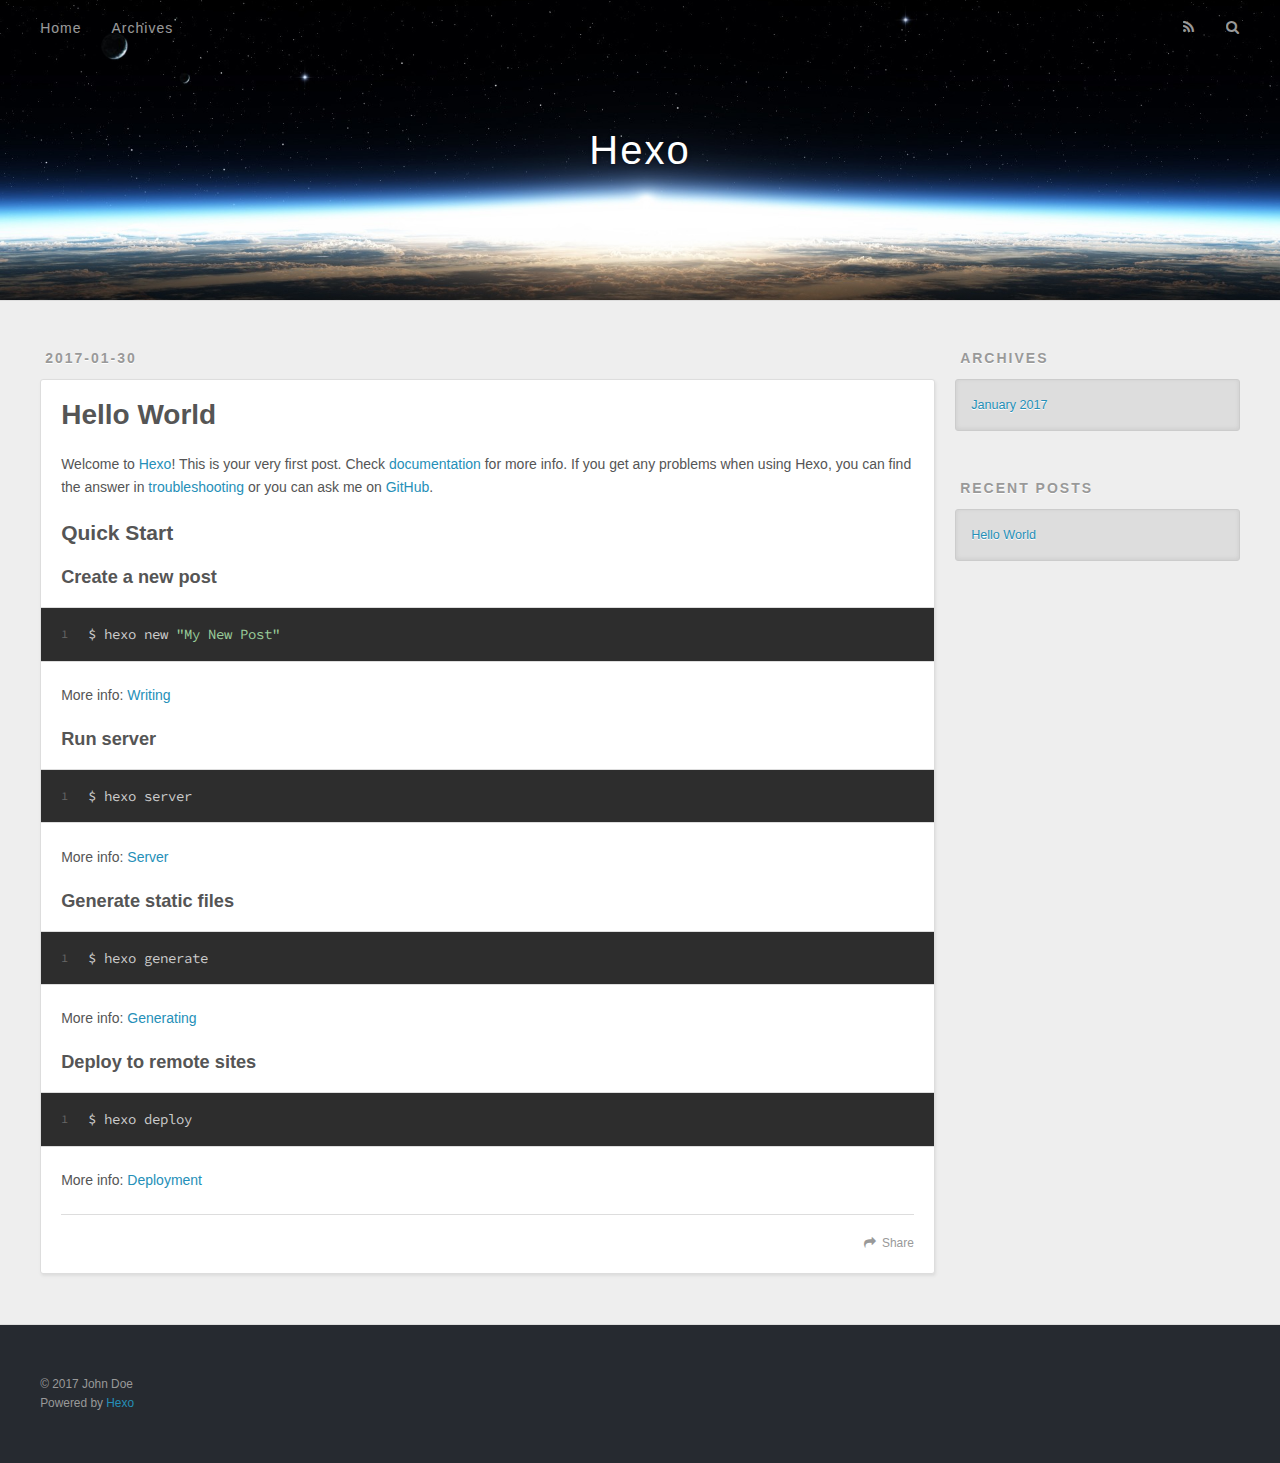
==== index.html @ 25b3b6cc "Site updated: 2017-01-31 14:54:29" ====
<!DOCTYPE html>
<html>
<head>
  <meta charset="utf-8">
  
  <title>Hexo</title>
  <meta name="viewport" content="width=device-width, initial-scale=1, maximum-scale=1">
  <meta property="og:type" content="website">
<meta property="og:title" content="Hexo">
<meta property="og:url" content="http://yoursite.com/index.html">
<meta property="og:site_name" content="Hexo">
<meta name="twitter:card" content="summary">
<meta name="twitter:title" content="Hexo">
  
    <link rel="alternate" href="/atom.xml" title="Hexo" type="application/atom+xml">
  
  
    <link rel="icon" href="/favicon.png">
  
  
    <link href="//fonts.googleapis.com/css?family=Source+Code+Pro" rel="stylesheet" type="text/css">
  
  <link rel="stylesheet" href="/css/style.css">
  

</head>

<body>
  <div id="container">
    <div id="wrap">
      <header id="header">
  <div id="banner"></div>
  <div id="header-outer" class="outer">
    <div id="header-title" class="inner">
      <h1 id="logo-wrap">
        <a href="/" id="logo">Hexo</a>
      </h1>
      
    </div>
    <div id="header-inner" class="inner">
      <nav id="main-nav">
        <a id="main-nav-toggle" class="nav-icon"></a>
        
          <a class="main-nav-link" href="/">Home</a>
        
          <a class="main-nav-link" href="/archives">Archives</a>
        
      </nav>
      <nav id="sub-nav">
        
          <a id="nav-rss-link" class="nav-icon" href="/atom.xml" title="RSS Feed"></a>
        
        <a id="nav-search-btn" class="nav-icon" title="Search"></a>
      </nav>
      <div id="search-form-wrap">
        <form action="//google.com/search" method="get" accept-charset="UTF-8" class="search-form"><input type="search" name="q" results="0" class="search-form-input" placeholder="Search"><button type="submit" class="search-form-submit">&#xF002;</button><input type="hidden" name="sitesearch" value="http://yoursite.com"></form>
      </div>
    </div>
  </div>
</header>
      <div class="outer">
        <section id="main">
  
    <article id="post-hello-world" class="article article-type-post" itemscope itemprop="blogPost">
  <div class="article-meta">
    <a href="/2017/01/30/hello-world/" class="article-date">
  <time datetime="2017-01-30T15:43:03.604Z" itemprop="datePublished">2017-01-30</time>
</a>
    
  </div>
  <div class="article-inner">
    
    
      <header class="article-header">
        
  
    <h1 itemprop="name">
      <a class="article-title" href="/2017/01/30/hello-world/">Hello World</a>
    </h1>
  

      </header>
    
    <div class="article-entry" itemprop="articleBody">
      
        <p>Welcome to <a href="https://hexo.io/" target="_blank" rel="external">Hexo</a>! This is your very first post. Check <a href="https://hexo.io/docs/" target="_blank" rel="external">documentation</a> for more info. If you get any problems when using Hexo, you can find the answer in <a href="https://hexo.io/docs/troubleshooting.html" target="_blank" rel="external">troubleshooting</a> or you can ask me on <a href="https://github.com/hexojs/hexo/issues" target="_blank" rel="external">GitHub</a>.</p>
<h2 id="Quick-Start"><a href="#Quick-Start" class="headerlink" title="Quick Start"></a>Quick Start</h2><h3 id="Create-a-new-post"><a href="#Create-a-new-post" class="headerlink" title="Create a new post"></a>Create a new post</h3><figure class="highlight bash"><table><tr><td class="gutter"><pre><div class="line">1</div></pre></td><td class="code"><pre><div class="line">$ hexo new <span class="string">"My New Post"</span></div></pre></td></tr></table></figure>
<p>More info: <a href="https://hexo.io/docs/writing.html" target="_blank" rel="external">Writing</a></p>
<h3 id="Run-server"><a href="#Run-server" class="headerlink" title="Run server"></a>Run server</h3><figure class="highlight bash"><table><tr><td class="gutter"><pre><div class="line">1</div></pre></td><td class="code"><pre><div class="line">$ hexo server</div></pre></td></tr></table></figure>
<p>More info: <a href="https://hexo.io/docs/server.html" target="_blank" rel="external">Server</a></p>
<h3 id="Generate-static-files"><a href="#Generate-static-files" class="headerlink" title="Generate static files"></a>Generate static files</h3><figure class="highlight bash"><table><tr><td class="gutter"><pre><div class="line">1</div></pre></td><td class="code"><pre><div class="line">$ hexo generate</div></pre></td></tr></table></figure>
<p>More info: <a href="https://hexo.io/docs/generating.html" target="_blank" rel="external">Generating</a></p>
<h3 id="Deploy-to-remote-sites"><a href="#Deploy-to-remote-sites" class="headerlink" title="Deploy to remote sites"></a>Deploy to remote sites</h3><figure class="highlight bash"><table><tr><td class="gutter"><pre><div class="line">1</div></pre></td><td class="code"><pre><div class="line">$ hexo deploy</div></pre></td></tr></table></figure>
<p>More info: <a href="https://hexo.io/docs/deployment.html" target="_blank" rel="external">Deployment</a></p>

      
    </div>
    <footer class="article-footer">
      <a data-url="http://yoursite.com/2017/01/30/hello-world/" data-id="ciyl65a610000ekwzeiz82fwq" class="article-share-link">Share</a>
      
      
    </footer>
  </div>
  
</article>


  

</section>
        
          <aside id="sidebar">
  
    

  
    

  
    
  
    
  <div class="widget-wrap">
    <h3 class="widget-title">Archives</h3>
    <div class="widget">
      <ul class="archive-list"><li class="archive-list-item"><a class="archive-list-link" href="/archives/2017/01/">January 2017</a></li></ul>
    </div>
  </div>


  
    
  <div class="widget-wrap">
    <h3 class="widget-title">Recent Posts</h3>
    <div class="widget">
      <ul>
        
          <li>
            <a href="/2017/01/30/hello-world/">Hello World</a>
          </li>
        
      </ul>
    </div>
  </div>

  
</aside>
        
      </div>
      <footer id="footer">
  
  <div class="outer">
    <div id="footer-info" class="inner">
      &copy; 2017 John Doe<br>
      Powered by <a href="http://hexo.io/" target="_blank">Hexo</a>
    </div>
  </div>
</footer>
    </div>
    <nav id="mobile-nav">
  
    <a href="/" class="mobile-nav-link">Home</a>
  
    <a href="/archives" class="mobile-nav-link">Archives</a>
  
</nav>
    

<script src="//ajax.googleapis.com/ajax/libs/jquery/2.0.3/jquery.min.js"></script>


  <link rel="stylesheet" href="/fancybox/jquery.fancybox.css">
  <script src="/fancybox/jquery.fancybox.pack.js"></script>


<script src="/js/script.js"></script>

  </div>
</body>
</html>
---- css/style.css ----
body {
  width: 100%;
}
body:before,
body:after {
  content: "";
  display: table;
}
body:after {
  clear: both;
}
html,
body,
div,
span,
applet,
object,
iframe,
h1,
h2,
h3,
h4,
h5,
h6,
p,
blockquote,
pre,
a,
abbr,
acronym,
address,
big,
cite,
code,
del,
dfn,
em,
img,
ins,
kbd,
q,
s,
samp,
small,
strike,
strong,
sub,
sup,
tt,
var,
dl,
dt,
dd,
ol,
ul,
li,
fieldset,
form,
label,
legend,
table,
caption,
tbody,
tfoot,
thead,
tr,
th,
td {
  margin: 0;
  padding: 0;
  border: 0;
  outline: 0;
  font-weight: inherit;
  font-style: inherit;
  font-family: inherit;
  font-size: 100%;
  vertical-align: baseline;
}
body {
  line-height: 1;
  color: #000;
  background: #fff;
}
ol,
ul {
  list-style: none;
}
table {
  border-collapse: separate;
  border-spacing: 0;
  vertical-align: middle;
}
caption,
th,
td {
  text-align: left;
  font-weight: normal;
  vertical-align: middle;
}
a img {
  border: none;
}
input,
button {
  margin: 0;
  padding: 0;
}
input::-moz-focus-inner,
button::-moz-focus-inner {
  border: 0;
  padding: 0;
}
@font-face {
  font-family: FontAwesome;
  font-style: normal;
  font-weight: normal;
  src: url("fonts/fontawesome-webfont.eot?v=#4.0.3");
  src: url("fonts/fontawesome-webfont.eot?#iefix&v=#4.0.3") format("embedded-opentype"), url("fonts/fontawesome-webfont.woff?v=#4.0.3") format("woff"), url("fonts/fontawesome-webfont.ttf?v=#4.0.3") format("truetype"), url("fonts/fontawesome-webfont.svg#fontawesomeregular?v=#4.0.3") format("svg");
}
html,
body,
#container {
  height: 100%;
}
body {
  background: #eee;
  font: 14px "Helvetica Neue", Helvetica, Arial, sans-serif;
  -webkit-text-size-adjust: 100%;
}
.outer {
  max-width: 1220px;
  margin: 0 auto;
  padding: 0 20px;
}
.outer:before,
.outer:after {
  content: "";
  display: table;
}
.outer:after {
  clear: both;
}
.inner {
  display: inline;
  float: left;
  width: 98.33333333333333%;
  margin: 0 0.833333333333333%;
}
.left,
.alignleft {
  float: left;
}
.right,
.alignright {
  float: right;
}
.clear {
  clear: both;
}
#container {
  position: relative;
}
.mobile-nav-on {
  overflow: hidden;
}
#wrap {
  height: 100%;
  width: 100%;
  position: absolute;
  top: 0;
  left: 0;
  -webkit-transition: 0.2s ease-out;
  -moz-transition: 0.2s ease-out;
  -ms-transition: 0.2s ease-out;
  transition: 0.2s ease-out;
  z-index: 1;
  background: #eee;
}
.mobile-nav-on #wrap {
  left: 280px;
}
@media screen and (min-width: 768px) {
  #main {
    display: inline;
    float: left;
    width: 73.33333333333333%;
    margin: 0 0.833333333333333%;
  }
}
.article-date,
.article-category-link,
.archive-year,
.widget-title {
  text-decoration: none;
  text-transform: uppercase;
  letter-spacing: 2px;
  color: #999;
  margin-bottom: 1em;
  margin-left: 5px;
  line-height: 1em;
  text-shadow: 0 1px #fff;
  font-weight: bold;
}
.article-inner,
.archive-article-inner {
  background: #fff;
  -webkit-box-shadow: 1px 2px 3px #ddd;
  box-shadow: 1px 2px 3px #ddd;
  border: 1px solid #ddd;
  border-radius: 3px;
}
.article-entry h1,
.widget h1 {
  font-size: 2em;
}
.article-entry h2,
.widget h2 {
  font-size: 1.5em;
}
.article-entry h3,
.widget h3 {
  font-size: 1.3em;
}
.article-entry h4,
.widget h4 {
  font-size: 1.2em;
}
.article-entry h5,
.widget h5 {
  font-size: 1em;
}
.article-entry h6,
.widget h6 {
  font-size: 1em;
  color: #999;
}
.article-entry hr,
.widget hr {
  border: 1px dashed #ddd;
}
.article-entry strong,
.widget strong {
  font-weight: bold;
}
.article-entry em,
.widget em,
.article-entry cite,
.widget cite {
  font-style: italic;
}
.article-entry sup,
.widget sup,
.article-entry sub,
.widget sub {
  font-size: 0.75em;
  line-height: 0;
  position: relative;
  vertical-align: baseline;
}
.article-entry sup,
.widget sup {
  top: -0.5em;
}
.article-entry sub,
.widget sub {
  bottom: -0.2em;
}
.article-entry small,
.widget small {
  font-size: 0.85em;
}
.article-entry acronym,
.widget acronym,
.article-entry abbr,
.widget abbr {
  border-bottom: 1px dotted;
}
.article-entry ul,
.widget ul,
.article-entry ol,
.widget ol,
.article-entry dl,
.widget dl {
  margin: 0 20px;
  line-height: 1.6em;
}
.article-entry ul ul,
.widget ul ul,
.article-entry ol ul,
.widget ol ul,
.article-entry ul ol,
.widget ul ol,
.article-entry ol ol,
.widget ol ol {
  margin-top: 0;
  margin-bottom: 0;
}
.article-entry ul,
.widget ul {
  list-style: disc;
}
.article-entry ol,
.widget ol {
  list-style: decimal;
}
.article-entry dt,
.widget dt {
  font-weight: bold;
}
#header {
  height: 300px;
  position: relative;
  border-bottom: 1px solid #ddd;
}
#header:before,
#header:after {
  content: "";
  position: absolute;
  left: 0;
  right: 0;
  height: 40px;
}
#header:before {
  top: 0;
  background: -webkit-linear-gradient(rgba(0,0,0,0.2), transparent);
  background: -moz-linear-gradient(rgba(0,0,0,0.2), transparent);
  background: -ms-linear-gradient(rgba(0,0,0,0.2), transparent);
  background: linear-gradient(rgba(0,0,0,0.2), transparent);
}
#header:after {
  bottom: 0;
  background: -webkit-linear-gradient(transparent, rgba(0,0,0,0.2));
  background: -moz-linear-gradient(transparent, rgba(0,0,0,0.2));
  background: -ms-linear-gradient(transparent, rgba(0,0,0,0.2));
  background: linear-gradient(transparent, rgba(0,0,0,0.2));
}
#header-outer {
  height: 100%;
  position: relative;
}
#header-inner {
  position: relative;
  overflow: hidden;
}
#banner {
  position: absolute;
  top: 0;
  left: 0;
  width: 100%;
  height: 100%;
  background: url("images/banner.jpg") center #000;
  -webkit-background-size: cover;
  -moz-background-size: cover;
  background-size: cover;
  z-index: -1;
}
#header-title {
  text-align: center;
  height: 40px;
  position: absolute;
  top: 50%;
  left: 0;
  margin-top: -20px;
}
#logo,
#subtitle {
  text-decoration: none;
  color: #fff;
  font-weight: 300;
  text-shadow: 0 1px 4px rgba(0,0,0,0.3);
}
#logo {
  font-size: 40px;
  line-height: 40px;
  letter-spacing: 2px;
}
#subtitle {
  font-size: 16px;
  line-height: 16px;
  letter-spacing: 1px;
}
#subtitle-wrap {
  margin-top: 16px;
}
#main-nav {
  float: left;
  margin-left: -15px;
}
.nav-icon,
.main-nav-link {
  float: left;
  color: #fff;
  opacity: 0.6;
  text-decoration: none;
  text-shadow: 0 1px rgba(0,0,0,0.2);
  -webkit-transition: opacity 0.2s;
  -moz-transition: opacity 0.2s;
  -ms-transition: opacity 0.2s;
  transition: opacity 0.2s;
  display: block;
  padding: 20px 15px;
}
.nav-icon:hover,
.main-nav-link:hover {
  opacity: 1;
}
.nav-icon {
  font-family: FontAwesome;
  text-align: center;
  font-size: 14px;
  width: 14px;
  height: 14px;
  padding: 20px 15px;
  position: relative;
  cursor: pointer;
}
.main-nav-link {
  font-weight: 300;
  letter-spacing: 1px;
}
@media screen and (max-width: 479px) {
  .main-nav-link {
    display: none;
  }
}
#main-nav-toggle {
  display: none;
}
#main-nav-toggle:before {
  content: "\f0c9";
}
@media screen and (max-width: 479px) {
  #main-nav-toggle {
    display: block;
  }
}
#sub-nav {
  float: right;
  margin-right: -15px;
}
#nav-rss-link:before {
  content: "\f09e";
}
#nav-search-btn:before {
  content: "\f002";
}
#search-form-wrap {
  position: absolute;
  top: 15px;
  width: 150px;
  height: 30px;
  right: -150px;
  opacity: 0;
  -webkit-transition: 0.2s ease-out;
  -moz-transition: 0.2s ease-out;
  -ms-transition: 0.2s ease-out;
  transition: 0.2s ease-out;
}
#search-form-wrap.on {
  opacity: 1;
  right: 0;
}
@media screen and (max-width: 479px) {
  #search-form-wrap {
    width: 100%;
    right: -100%;
  }
}
.search-form {
  position: absolute;
  top: 0;
  left: 0;
  right: 0;
  background: #fff;
  padding: 5px 15px;
  border-radius: 15px;
  -webkit-box-shadow: 0 0 10px rgba(0,0,0,0.3);
  box-shadow: 0 0 10px rgba(0,0,0,0.3);
}
.search-form-input {
  border: none;
  background: none;
  color: #555;
  width: 100%;
  font: 13px "Helvetica Neue", Helvetica, Arial, sans-serif;
  outline: none;
}
.search-form-input::-webkit-search-results-decoration,
.search-form-input::-webkit-search-cancel-button {
  -webkit-appearance: none;
}
.search-form-submit {
  position: absolute;
  top: 50%;
  right: 10px;
  margin-top: -7px;
  font: 13px FontAwesome;
  border: none;
  background: none;
  color: #bbb;
  cursor: pointer;
}
.search-form-submit:hover,
.search-form-submit:focus {
  color: #777;
}
.article {
  margin: 50px 0;
}
.article-inner {
  overflow: hidden;
}
.article-meta:before,
.article-meta:after {
  content: "";
  display: table;
}
.article-meta:after {
  clear: both;
}
.article-date {
  float: left;
}
.article-category {
  float: left;
  line-height: 1em;
  color: #ccc;
  text-shadow: 0 1px #fff;
  margin-left: 8px;
}
.article-category:before {
  content: "\2022";
}
.article-category-link {
  margin: 0 12px 1em;
}
.article-header {
  padding: 20px 20px 0;
}
.article-title {
  text-decoration: none;
  font-size: 2em;
  font-weight: bold;
  color: #555;
  line-height: 1.1em;
  -webkit-transition: color 0.2s;
  -moz-transition: color 0.2s;
  -ms-transition: color 0.2s;
  transition: color 0.2s;
}
a.article-title:hover {
  color: #258fb8;
}
.article-entry {
  color: #555;
  padding: 0 20px;
}
.article-entry:before,
.article-entry:after {
  content: "";
  display: table;
}
.article-entry:after {
  clear: both;
}
.article-entry p,
.article-entry table {
  line-height: 1.6em;
  margin: 1.6em 0;
}
.article-entry h1,
.article-entry h2,
.article-entry h3,
.article-entry h4,
.article-entry h5,
.article-entry h6 {
  font-weight: bold;
}
.article-entry h1,
.article-entry h2,
.article-entry h3,
.article-entry h4,
.article-entry h5,
.article-entry h6 {
  line-height: 1.1em;
  margin: 1.1em 0;
}
.article-entry a {
  color: #258fb8;
  text-decoration: none;
}
.article-entry a:hover {
  text-decoration: underline;
}
.article-entry ul,
.article-entry ol,
.article-entry dl {
  margin-top: 1.6em;
  margin-bottom: 1.6em;
}
.article-entry img,
.article-entry video {
  max-width: 100%;
  height: auto;
  display: block;
  margin: auto;
}
.article-entry iframe {
  border: none;
}
.article-entry table {
  width: 100%;
  border-collapse: collapse;
  border-spacing: 0;
}
.article-entry th {
  font-weight: bold;
  border-bottom: 3px solid #ddd;
  padding-bottom: 0.5em;
}
.article-entry td {
  border-bottom: 1px solid #ddd;
  padding: 10px 0;
}
.article-entry blockquote {
  font-family: Georgia, "Times New Roman", serif;
  font-size: 1.4em;
  margin: 1.6em 20px;
  text-align: center;
}
.article-entry blockquote footer {
  font-size: 14px;
  margin: 1.6em 0;
  font-family: "Helvetica Neue", Helvetica, Arial, sans-serif;
}
.article-entry blockquote footer cite:before {
  content: "—";
  padding: 0 0.5em;
}
.article-entry .pullquote {
  text-align: left;
  width: 45%;
  margin: 0;
}
.article-entry .pullquote.left {
  margin-left: 0.5em;
  margin-right: 1em;
}
.article-entry .pullquote.right {
  margin-right: 0.5em;
  margin-left: 1em;
}
.article-entry .caption {
  color: #999;
  display: block;
  font-size: 0.9em;
  margin-top: 0.5em;
  position: relative;
  text-align: center;
}
.article-entry .video-container {
  position: relative;
  padding-top: 56.25%;
  height: 0;
  overflow: hidden;
}
.article-entry .video-container iframe,
.article-entry .video-container object,
.article-entry .video-container embed {
  position: absolute;
  top: 0;
  left: 0;
  width: 100%;
  height: 100%;
  margin-top: 0;
}
.article-more-link a {
  display: inline-block;
  line-height: 1em;
  padding: 6px 15px;
  border-radius: 15px;
  background: #eee;
  color: #999;
  text-shadow: 0 1px #fff;
  text-decoration: none;
}
.article-more-link a:hover {
  background: #258fb8;
  color: #fff;
  text-decoration: none;
  text-shadow: 0 1px #1e7293;
}
.article-footer {
  font-size: 0.85em;
  line-height: 1.6em;
  border-top: 1px solid #ddd;
  padding-top: 1.6em;
  margin: 0 20px 20px;
}
.article-footer:before,
.article-footer:after {
  content: "";
  display: table;
}
.article-footer:after {
  clear: both;
}
.article-footer a {
  color: #999;
  text-decoration: none;
}
.article-footer a:hover {
  color: #555;
}
.article-tag-list-item {
  float: left;
  margin-right: 10px;
}
.article-tag-list-link:before {
  content: "#";
}
.article-comment-link {
  float: right;
}
.article-comment-link:before {
  content: "\f075";
  font-family: FontAwesome;
  padding-right: 8px;
}
.article-share-link {
  cursor: pointer;
  float: right;
  margin-left: 20px;
}
.article-share-link:before {
  content: "\f064";
  font-family: FontAwesome;
  padding-right: 6px;
}
#article-nav {
  position: relative;
}
#article-nav:before,
#article-nav:after {
  content: "";
  display: table;
}
#article-nav:after {
  clear: both;
}
@media screen and (min-width: 768px) {
  #article-nav {
    margin: 50px 0;
  }
  #article-nav:before {
    width: 8px;
    height: 8px;
    position: absolute;
    top: 50%;
    left: 50%;
    margin-top: -4px;
    margin-left: -4px;
    content: "";
    border-radius: 50%;
    background: #ddd;
    -webkit-box-shadow: 0 1px 2px #fff;
    box-shadow: 0 1px 2px #fff;
  }
}
.article-nav-link-wrap {
  text-decoration: none;
  text-shadow: 0 1px #fff;
  color: #999;
  -webkit-box-sizing: border-box;
  -moz-box-sizing: border-box;
  box-sizing: border-box;
  margin-top: 50px;
  text-align: center;
  display: block;
}
.article-nav-link-wrap:hover {
  color: #555;
}
@media screen and (min-width: 768px) {
  .article-nav-link-wrap {
    width: 50%;
    margin-top: 0;
  }
}
@media screen and (min-width: 768px) {
  #article-nav-newer {
    float: left;
    text-align: right;
    padding-right: 20px;
  }
}
@media screen and (min-width: 768px) {
  #article-nav-older {
    float: right;
    text-align: left;
    padding-left: 20px;
  }
}
.article-nav-caption {
  text-transform: uppercase;
  letter-spacing: 2px;
  color: #ddd;
  line-height: 1em;
  font-weight: bold;
}
#article-nav-newer .article-nav-caption {
  margin-right: -2px;
}
.article-nav-title {
  font-size: 0.85em;
  line-height: 1.6em;
  margin-top: 0.5em;
}
.article-share-box {
  position: absolute;
  display: none;
  background: #fff;
  -webkit-box-shadow: 1px 2px 10px rgba(0,0,0,0.2);
  box-shadow: 1px 2px 10px rgba(0,0,0,0.2);
  border-radius: 3px;
  margin-left: -145px;
  overflow: hidden;
  z-index: 1;
}
.article-share-box.on {
  display: block;
}
.article-share-input {
  width: 100%;
  background: none;
  -webkit-box-sizing: border-box;
  -moz-box-sizing: border-box;
  box-sizing: border-box;
  font: 14px "Helvetica Neue", Helvetica, Arial, sans-serif;
  padding: 0 15px;
  color: #555;
  outline: none;
  border: 1px solid #ddd;
  border-radius: 3px 3px 0 0;
  height: 36px;
  line-height: 36px;
}
.article-share-links {
  background: #eee;
}
.article-share-links:before,
.article-share-links:after {
  content: "";
  display: table;
}
.article-share-links:after {
  clear: both;
}
.article-share-twitter,
.article-share-facebook,
.article-share-pinterest,
.article-share-google {
  width: 50px;
  height: 36px;
  display: block;
  float: left;
  position: relative;
  color: #999;
  text-shadow: 0 1px #fff;
}
.article-share-twitter:before,
.article-share-facebook:before,
.article-share-pinterest:before,
.article-share-google:before {
  font-size: 20px;
  font-family: FontAwesome;
  width: 20px;
  height: 20px;
  position: absolute;
  top: 50%;
  left: 50%;
  margin-top: -10px;
  margin-left: -10px;
  text-align: center;
}
.article-share-twitter:hover,
.article-share-facebook:hover,
.article-share-pinterest:hover,
.article-share-google:hover {
  color: #fff;
}
.article-share-twitter:before {
  content: "\f099";
}
.article-share-twitter:hover {
  background: #00aced;
  text-shadow: 0 1px #008abe;
}
.article-share-facebook:before {
  content: "\f09a";
}
.article-share-facebook:hover {
  background: #3b5998;
  text-shadow: 0 1px #2f477a;
}
.article-share-pinterest:before {
  content: "\f0d2";
}
.article-share-pinterest:hover {
  background: #cb2027;
  text-shadow: 0 1px #a21a1f;
}
.article-share-google:before {
  content: "\f0d5";
}
.article-share-google:hover {
  background: #dd4b39;
  text-shadow: 0 1px #be3221;
}
.article-gallery {
  background: #000;
  position: relative;
}
.article-gallery-photos {
  position: relative;
  overflow: hidden;
}
.article-gallery-img {
  display: none;
  max-width: 100%;
}
.article-gallery-img:first-child {
  display: block;
}
.article-gallery-img.loaded {
  position: absolute;
  display: block;
}
.article-gallery-img img {
  display: block;
  max-width: 100%;
  margin: 0 auto;
}
#comments {
  background: #fff;
  -webkit-box-shadow: 1px 2px 3px #ddd;
  box-shadow: 1px 2px 3px #ddd;
  padding: 20px;
  border: 1px solid #ddd;
  border-radius: 3px;
  margin: 50px 0;
}
#comments a {
  color: #258fb8;
}
.archives-wrap {
  margin: 50px 0;
}
.archives:before,
.archives:after {
  content: "";
  display: table;
}
.archives:after {
  clear: both;
}
.archive-year-wrap {
  margin-bottom: 1em;
}
.archives {
  -webkit-column-gap: 10px;
  -moz-column-gap: 10px;
  column-gap: 10px;
}
@media screen and (min-width: 480px) and (max-width: 767px) {
  .archives {
    -webkit-column-count: 2;
    -moz-column-count: 2;
    column-count: 2;
  }
}
@media screen and (min-width: 768px) {
  .archives {
    -webkit-column-count: 3;
    -moz-column-count: 3;
    column-count: 3;
  }
}
.archive-article {
  -webkit-column-break-inside: avoid;
  page-break-inside: avoid;
  overflow: hidden;
  break-inside: avoid-column;
}
.archive-article-inner {
  padding: 10px;
  margin-bottom: 15px;
}
.archive-article-title {
  text-decoration: none;
  font-weight: bold;
  color: #555;
  -webkit-transition: color 0.2s;
  -moz-transition: color 0.2s;
  -ms-transition: color 0.2s;
  transition: color 0.2s;
  line-height: 1.6em;
}
.archive-article-title:hover {
  color: #258fb8;
}
.archive-article-footer {
  margin-top: 1em;
}
.archive-article-date {
  color: #999;
  text-decoration: none;
  font-size: 0.85em;
  line-height: 1em;
  margin-bottom: 0.5em;
  display: block;
}
#page-nav {
  margin: 50px auto;
  background: #fff;
  -webkit-box-shadow: 1px 2px 3px #ddd;
  box-shadow: 1px 2px 3px #ddd;
  border: 1px solid #ddd;
  border-radius: 3px;
  text-align: center;
  color: #999;
  overflow: hidden;
}
#page-nav:before,
#page-nav:after {
  content: "";
  display: table;
}
#page-nav:after {
  clear: both;
}
#page-nav a,
#page-nav span {
  padding: 10px 20px;
  line-height: 1;
  height: 2ex;
}
#page-nav a {
  color: #999;
  text-decoration: none;
}
#page-nav a:hover {
  background: #999;
  color: #fff;
}
#page-nav .prev {
  float: left;
}
#page-nav .next {
  float: right;
}
#page-nav .page-number {
  display: inline-block;
}
@media screen and (max-width: 479px) {
  #page-nav .page-number {
    display: none;
  }
}
#page-nav .current {
  color: #555;
  font-weight: bold;
}
#page-nav .space {
  color: #ddd;
}
#footer {
  background: #262a30;
  padding: 50px 0;
  border-top: 1px solid #ddd;
  color: #999;
}
#footer a {
  color: #258fb8;
  text-decoration: none;
}
#footer a:hover {
  text-decoration: underline;
}
#footer-info {
  line-height: 1.6em;
  font-size: 0.85em;
}
.article-entry pre,
.article-entry .highlight {
  background: #2d2d2d;
  margin: 0 -20px;
  padding: 15px 20px;
  border-style: solid;
  border-color: #ddd;
  border-width: 1px 0;
  overflow: auto;
  color: #ccc;
  line-height: 22.400000000000002px;
}
.article-entry .highlight .gutter pre,
.article-entry .gist .gist-file .gist-data .line-numbers {
  color: #666;
  font-size: 0.85em;
}
.article-entry pre,
.article-entry code {
  font-family: "Source Code Pro", Consolas, Monaco, Menlo, Consolas, monospace;
}
.article-entry code {
  background: #eee;
  text-shadow: 0 1px #fff;
  padding: 0 0.3em;
}
.article-entry pre code {
  background: none;
  text-shadow: none;
  padding: 0;
}
.article-entry .highlight pre {
  border: none;
  margin: 0;
  padding: 0;
}
.article-entry .highlight table {
  margin: 0;
  width: auto;
}
.article-entry .highlight td {
  border: none;
  padding: 0;
}
.article-entry .highlight figcaption {
  font-size: 0.85em;
  color: #999;
  line-height: 1em;
  margin-bottom: 1em;
}
.article-entry .highlight figcaption:before,
.article-entry .highlight figcaption:after {
  content: "";
  display: table;
}
.article-entry .highlight figcaption:after {
  clear: both;
}
.article-entry .highlight figcaption a {
  float: right;
}
.article-entry .highlight .gutter pre {
  text-align: right;
  padding-right: 20px;
}
.article-entry .highlight .line {
  height: 22.400000000000002px;
}
.article-entry .highlight .line.marked {
  background: #515151;
}
.article-entry .gist {
  margin: 0 -20px;
  border-style: solid;
  border-color: #ddd;
  border-width: 1px 0;
  background: #2d2d2d;
  padding: 15px 20px 15px 0;
}
.article-entry .gist .gist-file {
  border: none;
  font-family: "Source Code Pro", Consolas, Monaco, Menlo, Consolas, monospace;
  margin: 0;
}
.article-entry .gist .gist-file .gist-data {
  background: none;
  border: none;
}
.article-entry .gist .gist-file .gist-data .line-numbers {
  background: none;
  border: none;
  padding: 0 20px 0 0;
}
.article-entry .gist .gist-file .gist-data .line-data {
  padding: 0 !important;
}
.article-entry .gist .gist-file .highlight {
  margin: 0;
  padding: 0;
  border: none;
}
.article-entry .gist .gist-file .gist-meta {
  background: #2d2d2d;
  color: #999;
  font: 0.85em "Helvetica Neue", Helvetica, Arial, sans-serif;
  text-shadow: 0 0;
  padding: 0;
  margin-top: 1em;
  margin-left: 20px;
}
.article-entry .gist .gist-file .gist-meta a {
  color: #258fb8;
  font-weight: normal;
}
.article-entry .gist .gist-file .gist-meta a:hover {
  text-decoration: underline;
}
pre .comment,
pre .title {
  color: #999;
}
pre .variable,
pre .attribute,
pre .tag,
pre .regexp,
pre .ruby .constant,
pre .xml .tag .title,
pre .xml .pi,
pre .xml .doctype,
pre .html .doctype,
pre .css .id,
pre .css .class,
pre .css .pseudo {
  color: #f2777a;
}
pre .number,
pre .preprocessor,
pre .built_in,
pre .literal,
pre .params,
pre .constant {
  color: #f99157;
}
pre .class,
pre .ruby .class .title,
pre .css .rules .attribute {
  color: #9c9;
}
pre .string,
pre .value,
pre .inheritance,
pre .header,
pre .ruby .symbol,
pre .xml .cdata {
  color: #9c9;
}
pre .css .hexcolor {
  color: #6cc;
}
pre .function,
pre .python .decorator,
pre .python .title,
pre .ruby .function .title,
pre .ruby .title .keyword,
pre .perl .sub,
pre .javascript .title,
pre .coffeescript .title {
  color: #69c;
}
pre .keyword,
pre .javascript .function {
  color: #c9c;
}
@media screen and (max-width: 479px) {
  #mobile-nav {
    position: absolute;
    top: 0;
    left: 0;
    width: 280px;
    height: 100%;
    background: #191919;
    border-right: 1px solid #fff;
  }
}
@media screen and (max-width: 479px) {
  .mobile-nav-link {
    display: block;
    color: #999;
    text-decoration: none;
    padding: 15px 20px;
    font-weight: bold;
  }
  .mobile-nav-link:hover {
    color: #fff;
  }
}
@media screen and (min-width: 768px) {
  #sidebar {
    display: inline;
    float: left;
    width: 23.333333333333332%;
    margin: 0 0.833333333333333%;
  }
}
.widget-wrap {
  margin: 50px 0;
}
.widget {
  color: #777;
  text-shadow: 0 1px #fff;
  background: #ddd;
  -webkit-box-shadow: 0 -1px 4px #ccc inset;
  box-shadow: 0 -1px 4px #ccc inset;
  border: 1px solid #ccc;
  padding: 15px;
  border-radius: 3px;
}
.widget a {
  color: #258fb8;
  text-decoration: none;
}
.widget a:hover {
  text-decoration: underline;
}
.widget ul ul,
.widget ol ul,
.widget dl ul,
.widget ul ol,
.widget ol ol,
.widget dl ol,
.widget ul dl,
.widget ol dl,
.widget dl dl {
  margin-left: 15px;
  list-style: disc;
}
.widget {
  line-height: 1.6em;
  word-wrap: break-word;
  font-size: 0.9em;
}
.widget ul,
.widget ol {
  list-style: none;
  margin: 0;
}
.widget ul ul,
.widget ol ul,
.widget ul ol,
.widget ol ol {
  margin: 0 20px;
}
.widget ul ul,
.widget ol ul {
  list-style: disc;
}
.widget ul ol,
.widget ol ol {
  list-style: decimal;
}
.category-list-count,
.tag-list-count,
.archive-list-count {
  padding-left: 5px;
  color: #999;
  font-size: 0.85em;
}
.category-list-count:before,
.tag-list-count:before,
.archive-list-count:before {
  content: "(";
}
.category-list-count:after,
.tag-list-count:after,
.archive-list-count:after {
  content: ")";
}
.tagcloud a {
  margin-right: 5px;
  display: inline-block;
}
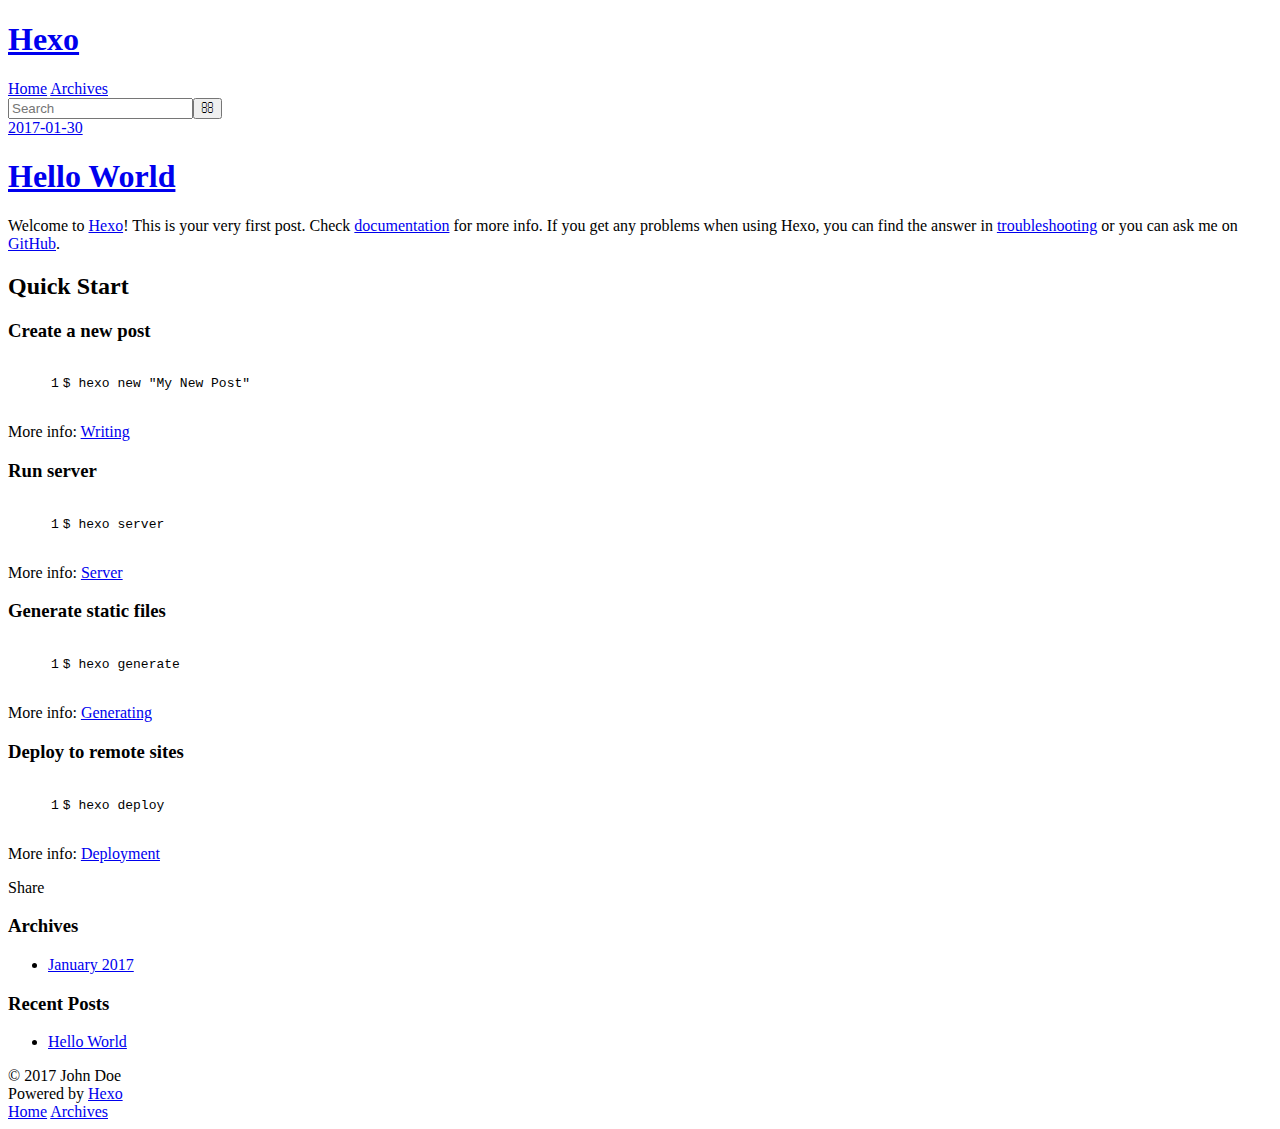
==== commit aea0a931: "Site updated: 2017-01-31 14:59:57" ====
--- a/index.html
+++ b/index.html
@@ -7,7 +7,7 @@
   <meta name="viewport" content="width=device-width, initial-scale=1, maximum-scale=1">
   <meta property="og:type" content="website">
 <meta property="og:title" content="Hexo">
-<meta property="og:url" content="http://yoursite.com/index.html">
+<meta property="og:url" content="https://yaoyaohappybirthday.github.io/github.io/index.html">
 <meta property="og:site_name" content="Hexo">
 <meta name="twitter:card" content="summary">
 <meta name="twitter:title" content="Hexo">
@@ -20,7 +20,7 @@
   
     <link href="//fonts.googleapis.com/css?family=Source+Code+Pro" rel="stylesheet" type="text/css">
   
-  <link rel="stylesheet" href="/css/style.css">
+  <link rel="stylesheet" href="/github.io/css/style.css">
   
 
 </head>
@@ -33,7 +33,7 @@
   <div id="header-outer" class="outer">
     <div id="header-title" class="inner">
       <h1 id="logo-wrap">
-        <a href="/" id="logo">Hexo</a>
+        <a href="/github.io/" id="logo">Hexo</a>
       </h1>
       
     </div>
@@ -41,9 +41,9 @@
       <nav id="main-nav">
         <a id="main-nav-toggle" class="nav-icon"></a>
         
-          <a class="main-nav-link" href="/">Home</a>
+          <a class="main-nav-link" href="/github.io/">Home</a>
         
-          <a class="main-nav-link" href="/archives">Archives</a>
+          <a class="main-nav-link" href="/github.io/archives">Archives</a>
         
       </nav>
       <nav id="sub-nav">
@@ -53,7 +53,7 @@
         <a id="nav-search-btn" class="nav-icon" title="Search"></a>
       </nav>
       <div id="search-form-wrap">
-        <form action="//google.com/search" method="get" accept-charset="UTF-8" class="search-form"><input type="search" name="q" results="0" class="search-form-input" placeholder="Search"><button type="submit" class="search-form-submit">&#xF002;</button><input type="hidden" name="sitesearch" value="http://yoursite.com"></form>
+        <form action="//google.com/search" method="get" accept-charset="UTF-8" class="search-form"><input type="search" name="q" results="0" class="search-form-input" placeholder="Search"><button type="submit" class="search-form-submit">&#xF002;</button><input type="hidden" name="sitesearch" value="https://yaoyaohappybirthday.github.io/github.io"></form>
       </div>
     </div>
   </div>
@@ -63,7 +63,7 @@
   
     <article id="post-hello-world" class="article article-type-post" itemscope itemprop="blogPost">
   <div class="article-meta">
-    <a href="/2017/01/30/hello-world/" class="article-date">
+    <a href="/github.io/2017/01/30/hello-world/" class="article-date">
   <time datetime="2017-01-30T15:43:03.604Z" itemprop="datePublished">2017-01-30</time>
 </a>
     
@@ -75,7 +75,7 @@
         
   
     <h1 itemprop="name">
-      <a class="article-title" href="/2017/01/30/hello-world/">Hello World</a>
+      <a class="article-title" href="/github.io/2017/01/30/hello-world/">Hello World</a>
     </h1>
   
 
@@ -96,7 +96,7 @@
       
     </div>
     <footer class="article-footer">
-      <a data-url="http://yoursite.com/2017/01/30/hello-world/" data-id="ciyl65a610000ekwzeiz82fwq" class="article-share-link">Share</a>
+      <a data-url="https://yaoyaohappybirthday.github.io/github.io/github.io/2017/01/30/hello-world/" data-id="ciyl65a610000ekwzeiz82fwq" class="article-share-link">Share</a>
       
       
     </footer>
@@ -123,7 +123,7 @@
   <div class="widget-wrap">
     <h3 class="widget-title">Archives</h3>
     <div class="widget">
-      <ul class="archive-list"><li class="archive-list-item"><a class="archive-list-link" href="/archives/2017/01/">January 2017</a></li></ul>
+      <ul class="archive-list"><li class="archive-list-item"><a class="archive-list-link" href="/github.io/archives/2017/01/">January 2017</a></li></ul>
     </div>
   </div>
 
@@ -136,7 +136,7 @@
       <ul>
         
           <li>
-            <a href="/2017/01/30/hello-world/">Hello World</a>
+            <a href="/github.io/2017/01/30/hello-world/">Hello World</a>
           </li>
         
       </ul>
@@ -159,9 +159,9 @@
     </div>
     <nav id="mobile-nav">
   
-    <a href="/" class="mobile-nav-link">Home</a>
+    <a href="/github.io/" class="mobile-nav-link">Home</a>
   
-    <a href="/archives" class="mobile-nav-link">Archives</a>
+    <a href="/github.io/archives" class="mobile-nav-link">Archives</a>
   
 </nav>
     
@@ -169,11 +169,11 @@
 <script src="//ajax.googleapis.com/ajax/libs/jquery/2.0.3/jquery.min.js"></script>
 
 
-  <link rel="stylesheet" href="/fancybox/jquery.fancybox.css">
-  <script src="/fancybox/jquery.fancybox.pack.js"></script>
+  <link rel="stylesheet" href="/github.io/fancybox/jquery.fancybox.css">
+  <script src="/github.io/fancybox/jquery.fancybox.pack.js"></script>
 
 
-<script src="/js/script.js"></script>
+<script src="/github.io/js/script.js"></script>
 
   </div>
 </body>
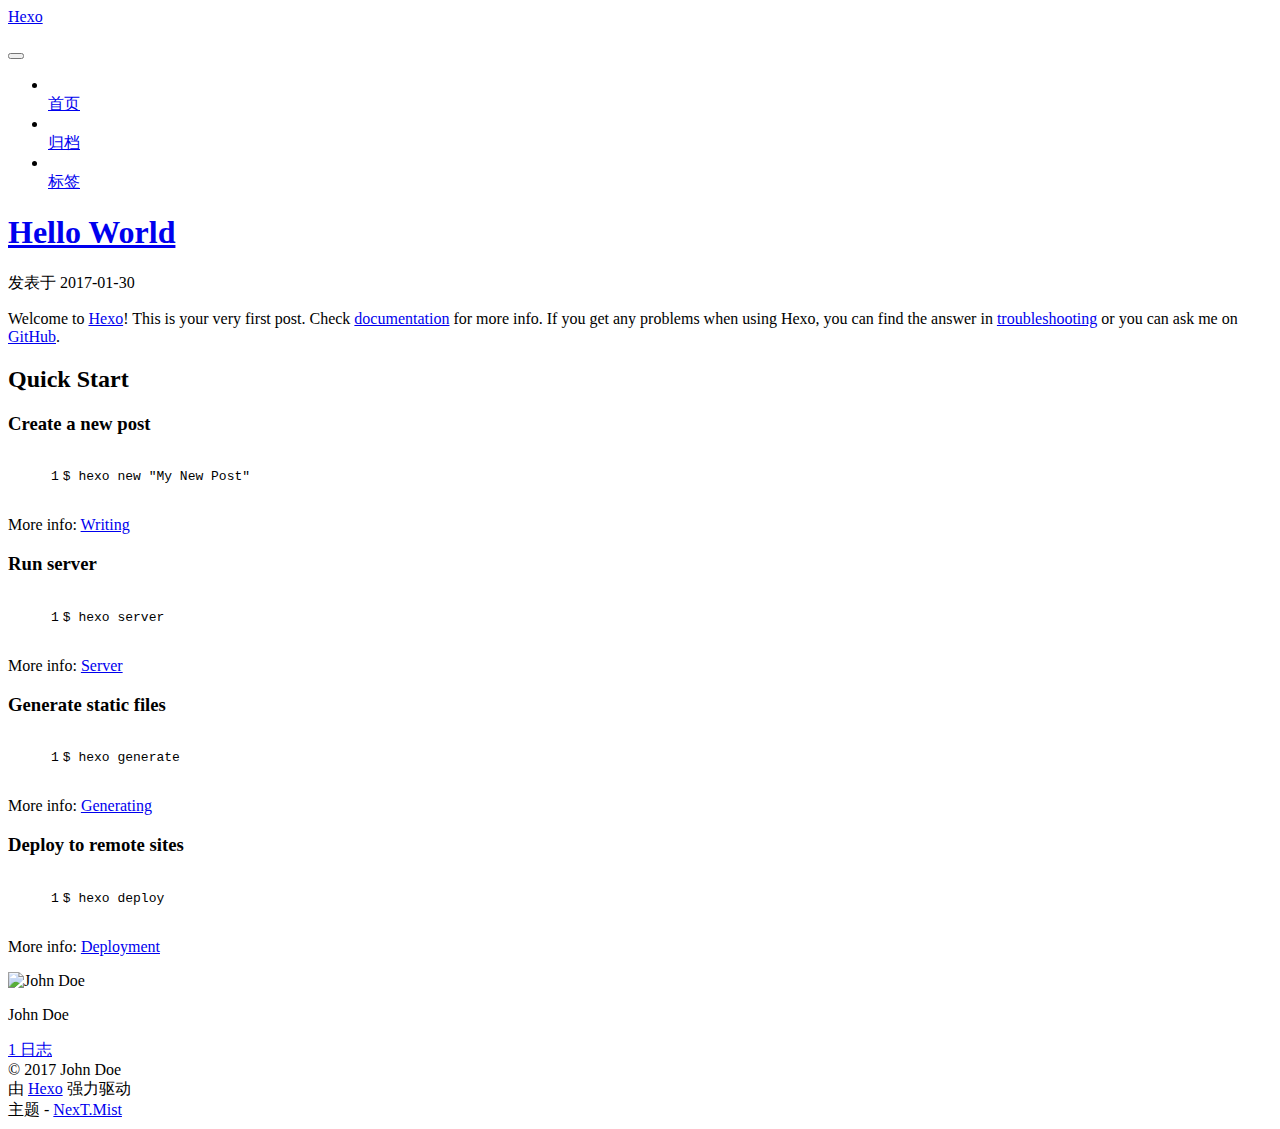
==== commit b772d120: "Site updated: 2017-01-31 15:01:33" ====
--- a/index.html
+++ b/index.html
@@ -1,89 +1,280 @@
-<!DOCTYPE html>
-<html>
+<!doctype html>
+
+
+
+  
+
+
+<html class="theme-next mist use-motion">
 <head>
-  <meta charset="utf-8">
-  
-  <title>Hexo</title>
-  <meta name="viewport" content="width=device-width, initial-scale=1, maximum-scale=1">
-  <meta property="og:type" content="website">
+  <meta charset="UTF-8"/>
+<meta http-equiv="X-UA-Compatible" content="IE=edge,chrome=1" />
+<meta name="viewport" content="width=device-width, initial-scale=1, maximum-scale=1"/>
+
+
+
+<meta http-equiv="Cache-Control" content="no-transform" />
+<meta http-equiv="Cache-Control" content="no-siteapp" />
+
+
+
+
+
+
+
+
+
+
+
+
+  
+  
+  <link href="/github.io/vendors/fancybox/source/jquery.fancybox.css?v=2.1.5" rel="stylesheet" type="text/css" />
+
+
+
+
+  
+  
+  
+  
+
+  
+    
+    
+  
+
+  
+
+  
+
+  
+
+  
+
+  
+    
+    
+    <link href="//fonts.googleapis.com/css?family=Lato:300,300italic,400,400italic,700,700italic&subset=latin,latin-ext" rel="stylesheet" type="text/css">
+  
+
+
+
+
+
+
+<link href="/github.io/vendors/font-awesome/css/font-awesome.min.css?v=4.4.0" rel="stylesheet" type="text/css" />
+
+<link href="/github.io/css/main.css?v=5.0.1" rel="stylesheet" type="text/css" />
+
+
+  <meta name="keywords" content="Hexo, NexT" />
+
+
+
+
+
+
+
+
+  <link rel="shortcut icon" type="image/x-icon" href="/github.io/favicon.ico?v=5.0.1" />
+
+
+
+
+
+
+<meta property="og:type" content="website">
 <meta property="og:title" content="Hexo">
 <meta property="og:url" content="https://yaoyaohappybirthday.github.io/github.io/index.html">
 <meta property="og:site_name" content="Hexo">
 <meta name="twitter:card" content="summary">
 <meta name="twitter:title" content="Hexo">
-  
-    <link rel="alternate" href="/atom.xml" title="Hexo" type="application/atom+xml">
-  
-  
-    <link rel="icon" href="/favicon.png">
-  
-  
-    <link href="//fonts.googleapis.com/css?family=Source+Code+Pro" rel="stylesheet" type="text/css">
-  
-  <link rel="stylesheet" href="/github.io/css/style.css">
-  
-
+
+
+
+<script type="text/javascript" id="hexo.configuration">
+  var NexT = window.NexT || {};
+  var CONFIG = {
+    scheme: 'Mist',
+    sidebar: {"position":"left","display":"post"},
+    fancybox: true,
+    motion: true,
+    duoshuo: {
+      userId: 0,
+      author: '博主'
+    }
+  };
+</script>
+
+  <title> Hexo </title>
 </head>
 
-<body>
-  <div id="container">
-    <div id="wrap">
-      <header id="header">
-  <div id="banner"></div>
-  <div id="header-outer" class="outer">
-    <div id="header-title" class="inner">
-      <h1 id="logo-wrap">
-        <a href="/github.io/" id="logo">Hexo</a>
-      </h1>
-      
-    </div>
-    <div id="header-inner" class="inner">
-      <nav id="main-nav">
-        <a id="main-nav-toggle" class="nav-icon"></a>
-        
-          <a class="main-nav-link" href="/github.io/">Home</a>
-        
-          <a class="main-nav-link" href="/github.io/archives">Archives</a>
-        
-      </nav>
-      <nav id="sub-nav">
-        
-          <a id="nav-rss-link" class="nav-icon" href="/atom.xml" title="RSS Feed"></a>
-        
-        <a id="nav-search-btn" class="nav-icon" title="Search"></a>
-      </nav>
-      <div id="search-form-wrap">
-        <form action="//google.com/search" method="get" accept-charset="UTF-8" class="search-form"><input type="search" name="q" results="0" class="search-form-input" placeholder="Search"><button type="submit" class="search-form-submit">&#xF002;</button><input type="hidden" name="sitesearch" value="https://yaoyaohappybirthday.github.io/github.io"></form>
-      </div>
-    </div>
+<body itemscope itemtype="http://schema.org/WebPage" lang="zh-Hans">
+
+  
+
+
+
+
+
+
+
+
+
+
+  
+  
+    
+  
+
+  <div class="container one-collumn sidebar-position-left 
+   page-home 
+ ">
+    <div class="headband"></div>
+
+    <header id="header" class="header" itemscope itemtype="http://schema.org/WPHeader">
+      <div class="header-inner"><div class="site-meta ">
+  
+
+  <div class="custom-logo-site-title">
+    <a href="/github.io/"  class="brand" rel="start">
+      <span class="logo-line-before"><i></i></span>
+      <span class="site-title">Hexo</span>
+      <span class="logo-line-after"><i></i></span>
+    </a>
   </div>
-</header>
-      <div class="outer">
-        <section id="main">
-  
-    <article id="post-hello-world" class="article article-type-post" itemscope itemprop="blogPost">
-  <div class="article-meta">
-    <a href="/github.io/2017/01/30/hello-world/" class="article-date">
-  <time datetime="2017-01-30T15:43:03.604Z" itemprop="datePublished">2017-01-30</time>
-</a>
-    
-  </div>
-  <div class="article-inner">
-    
-    
-      <header class="article-header">
-        
-  
-    <h1 itemprop="name">
-      <a class="article-title" href="/github.io/2017/01/30/hello-world/">Hello World</a>
-    </h1>
-  
-
+  <p class="site-subtitle"></p>
+</div>
+
+<div class="site-nav-toggle">
+  <button>
+    <span class="btn-bar"></span>
+    <span class="btn-bar"></span>
+    <span class="btn-bar"></span>
+  </button>
+</div>
+
+<nav class="site-nav">
+  
+
+  
+    <ul id="menu" class="menu">
+      
+        
+        <li class="menu-item menu-item-home">
+          <a href="/github.io/" rel="section">
+            
+              <i class="menu-item-icon fa fa-fw fa-home"></i> <br />
+            
+            首页
+          </a>
+        </li>
+      
+        
+        <li class="menu-item menu-item-archives">
+          <a href="/github.io/archives" rel="section">
+            
+              <i class="menu-item-icon fa fa-fw fa-archive"></i> <br />
+            
+            归档
+          </a>
+        </li>
+      
+        
+        <li class="menu-item menu-item-tags">
+          <a href="/github.io/tags" rel="section">
+            
+              <i class="menu-item-icon fa fa-fw fa-tags"></i> <br />
+            
+            标签
+          </a>
+        </li>
+      
+
+      
+    </ul>
+  
+
+  
+</nav>
+
+ </div>
+    </header>
+
+    <main id="main" class="main">
+      <div class="main-inner">
+        <div class="content-wrap">
+          <div id="content" class="content">
+            
+  <section id="posts" class="posts-expand">
+    
+      
+
+  
+  
+
+  
+  
+  
+
+  <article class="post post-type-normal " itemscope itemtype="http://schema.org/Article">
+
+    
+      <header class="post-header">
+
+        
+        
+          <h1 class="post-title" itemprop="name headline">
+            
+            
+              
+                
+                <a class="post-title-link" href="/github.io/2017/01/30/hello-world/" itemprop="url">
+                  Hello World
+                </a>
+              
+            
+          </h1>
+        
+
+        <div class="post-meta">
+          <span class="post-time">
+            <span class="post-meta-item-icon">
+              <i class="fa fa-calendar-o"></i>
+            </span>
+            <span class="post-meta-item-text">发表于</span>
+            <time itemprop="dateCreated" datetime="2017-01-30T23:43:03+08:00" content="2017-01-30">
+              2017-01-30
+            </time>
+          </span>
+
+          
+
+          
+            
+          
+
+          
+
+          
+          
+
+          
+        </div>
       </header>
     
-    <div class="article-entry" itemprop="articleBody">
-      
-        <p>Welcome to <a href="https://hexo.io/" target="_blank" rel="external">Hexo</a>! This is your very first post. Check <a href="https://hexo.io/docs/" target="_blank" rel="external">documentation</a> for more info. If you get any problems when using Hexo, you can find the answer in <a href="https://hexo.io/docs/troubleshooting.html" target="_blank" rel="external">troubleshooting</a> or you can ask me on <a href="https://github.com/hexojs/hexo/issues" target="_blank" rel="external">GitHub</a>.</p>
+
+
+    <div class="post-body" itemprop="articleBody">
+
+      
+      
+
+      
+        
+          
+            <p>Welcome to <a href="https://hexo.io/" target="_blank" rel="external">Hexo</a>! This is your very first post. Check <a href="https://hexo.io/docs/" target="_blank" rel="external">documentation</a> for more info. If you get any problems when using Hexo, you can find the answer in <a href="https://hexo.io/docs/troubleshooting.html" target="_blank" rel="external">troubleshooting</a> or you can ask me on <a href="https://github.com/hexojs/hexo/issues" target="_blank" rel="external">GitHub</a>.</p>
 <h2 id="Quick-Start"><a href="#Quick-Start" class="headerlink" title="Quick Start"></a>Quick Start</h2><h3 id="Create-a-new-post"><a href="#Create-a-new-post" class="headerlink" title="Create a new post"></a>Create a new post</h3><figure class="highlight bash"><table><tr><td class="gutter"><pre><div class="line">1</div></pre></td><td class="code"><pre><div class="line">$ hexo new <span class="string">"My New Post"</span></div></pre></td></tr></table></figure>
 <p>More info: <a href="https://hexo.io/docs/writing.html" target="_blank" rel="external">Writing</a></p>
 <h3 id="Run-server"><a href="#Run-server" class="headerlink" title="Run server"></a>Run server</h3><figure class="highlight bash"><table><tr><td class="gutter"><pre><div class="line">1</div></pre></td><td class="code"><pre><div class="line">$ hexo server</div></pre></td></tr></table></figure>
@@ -93,88 +284,218 @@
 <h3 id="Deploy-to-remote-sites"><a href="#Deploy-to-remote-sites" class="headerlink" title="Deploy to remote sites"></a>Deploy to remote sites</h3><figure class="highlight bash"><table><tr><td class="gutter"><pre><div class="line">1</div></pre></td><td class="code"><pre><div class="line">$ hexo deploy</div></pre></td></tr></table></figure>
 <p>More info: <a href="https://hexo.io/docs/deployment.html" target="_blank" rel="external">Deployment</a></p>
 
+          
+        
       
     </div>
-    <footer class="article-footer">
-      <a data-url="https://yaoyaohappybirthday.github.io/github.io/github.io/2017/01/30/hello-world/" data-id="ciyl65a610000ekwzeiz82fwq" class="article-share-link">Share</a>
-      
+
+    <div>
+      
+    </div>
+
+    <div>
+      
+    </div>
+
+    <footer class="post-footer">
+      
+
+      
+
+      
+      
+        <div class="post-eof"></div>
       
     </footer>
-  </div>
-  
-</article>
-
-
-  
-
-</section>
-        
-          <aside id="sidebar">
-  
-    
-
-  
-    
-
-  
-    
-  
-    
-  <div class="widget-wrap">
-    <h3 class="widget-title">Archives</h3>
-    <div class="widget">
-      <ul class="archive-list"><li class="archive-list-item"><a class="archive-list-link" href="/github.io/archives/2017/01/">January 2017</a></li></ul>
+  </article>
+
+
+    
+  </section>
+
+  
+
+
+          </div>
+          
+
+
+          
+
+        </div>
+        
+          
+  
+  <div class="sidebar-toggle">
+    <div class="sidebar-toggle-line-wrap">
+      <span class="sidebar-toggle-line sidebar-toggle-line-first"></span>
+      <span class="sidebar-toggle-line sidebar-toggle-line-middle"></span>
+      <span class="sidebar-toggle-line sidebar-toggle-line-last"></span>
     </div>
   </div>
 
-
-  
-    
-  <div class="widget-wrap">
-    <h3 class="widget-title">Recent Posts</h3>
-    <div class="widget">
-      <ul>
-        
-          <li>
-            <a href="/github.io/2017/01/30/hello-world/">Hello World</a>
-          </li>
-        
-      </ul>
+  <aside id="sidebar" class="sidebar">
+    <div class="sidebar-inner">
+
+      
+
+      
+
+      <section class="site-overview sidebar-panel  sidebar-panel-active ">
+        <div class="site-author motion-element" itemprop="author" itemscope itemtype="http://schema.org/Person">
+          <img class="site-author-image" itemprop="image"
+               src="/github.io/img/touxiang.jpg"
+               alt="John Doe" />
+          <p class="site-author-name" itemprop="name">John Doe</p>
+          <p class="site-description motion-element" itemprop="description"></p>
+        </div>
+        <nav class="site-state motion-element">
+          <div class="site-state-item site-state-posts">
+            <a href="/github.io/archives">
+              <span class="site-state-item-count">1</span>
+              <span class="site-state-item-name">日志</span>
+            </a>
+          </div>
+
+          
+
+          
+
+        </nav>
+
+        
+
+        <div class="links-of-author motion-element">
+          
+        </div>
+
+        
+        
+
+        
+        
+
+      </section>
+
+      
+
+    </div>
+  </aside>
+
+
+        
+      </div>
+    </main>
+
+    <footer id="footer" class="footer">
+      <div class="footer-inner">
+        <div class="copyright" >
+  
+  &copy; 
+  <span itemprop="copyrightYear">2017</span>
+  <span class="with-love">
+    <i class="fa fa-heart"></i>
+  </span>
+  <span class="author" itemprop="copyrightHolder">John Doe</span>
+</div>
+
+<div class="powered-by">
+  由 <a class="theme-link" href="http://hexo.io">Hexo</a> 强力驱动
+</div>
+
+<div class="theme-info">
+  主题 -
+  <a class="theme-link" href="https://github.com/iissnan/hexo-theme-next">
+    NexT.Mist
+  </a>
+</div>
+
+        
+
+        
+      </div>
+    </footer>
+
+    <div class="back-to-top">
+      <i class="fa fa-arrow-up"></i>
     </div>
   </div>
 
   
-</aside>
-        
-      </div>
-      <footer id="footer">
-  
-  <div class="outer">
-    <div id="footer-info" class="inner">
-      &copy; 2017 John Doe<br>
-      Powered by <a href="http://hexo.io/" target="_blank">Hexo</a>
-    </div>
-  </div>
-</footer>
-    </div>
-    <nav id="mobile-nav">
-  
-    <a href="/github.io/" class="mobile-nav-link">Home</a>
-  
-    <a href="/github.io/archives" class="mobile-nav-link">Archives</a>
-  
-</nav>
-    
-
-<script src="//ajax.googleapis.com/ajax/libs/jquery/2.0.3/jquery.min.js"></script>
-
-
-  <link rel="stylesheet" href="/github.io/fancybox/jquery.fancybox.css">
-  <script src="/github.io/fancybox/jquery.fancybox.pack.js"></script>
-
-
-<script src="/github.io/js/script.js"></script>
-
-  </div>
+
+<script type="text/javascript">
+  if (Object.prototype.toString.call(window.Promise) !== '[object Function]') {
+    window.Promise = null;
+  }
+</script>
+
+
+
+
+
+
+
+
+
+  
+
+
+
+  
+  <script type="text/javascript" src="/github.io/vendors/jquery/index.js?v=2.1.3"></script>
+
+  
+  <script type="text/javascript" src="/github.io/vendors/fastclick/lib/fastclick.min.js?v=1.0.6"></script>
+
+  
+  <script type="text/javascript" src="/github.io/vendors/jquery_lazyload/jquery.lazyload.js?v=1.9.7"></script>
+
+  
+  <script type="text/javascript" src="/github.io/vendors/velocity/velocity.min.js?v=1.2.1"></script>
+
+  
+  <script type="text/javascript" src="/github.io/vendors/velocity/velocity.ui.min.js?v=1.2.1"></script>
+
+  
+  <script type="text/javascript" src="/github.io/vendors/fancybox/source/jquery.fancybox.pack.js?v=2.1.5"></script>
+
+
+  
+
+
+  <script type="text/javascript" src="/github.io/js/src/utils.js?v=5.0.1"></script>
+
+  <script type="text/javascript" src="/github.io/js/src/motion.js?v=5.0.1"></script>
+
+
+
+  
+  
+
+  
+
+  
+
+
+  <script type="text/javascript" src="/github.io/js/src/bootstrap.js?v=5.0.1"></script>
+
+
+
+  
+
+
+
+  
+
+
+
+  
+  
+  
+
+  
+
+  
+
 </body>
-</html>+</html>
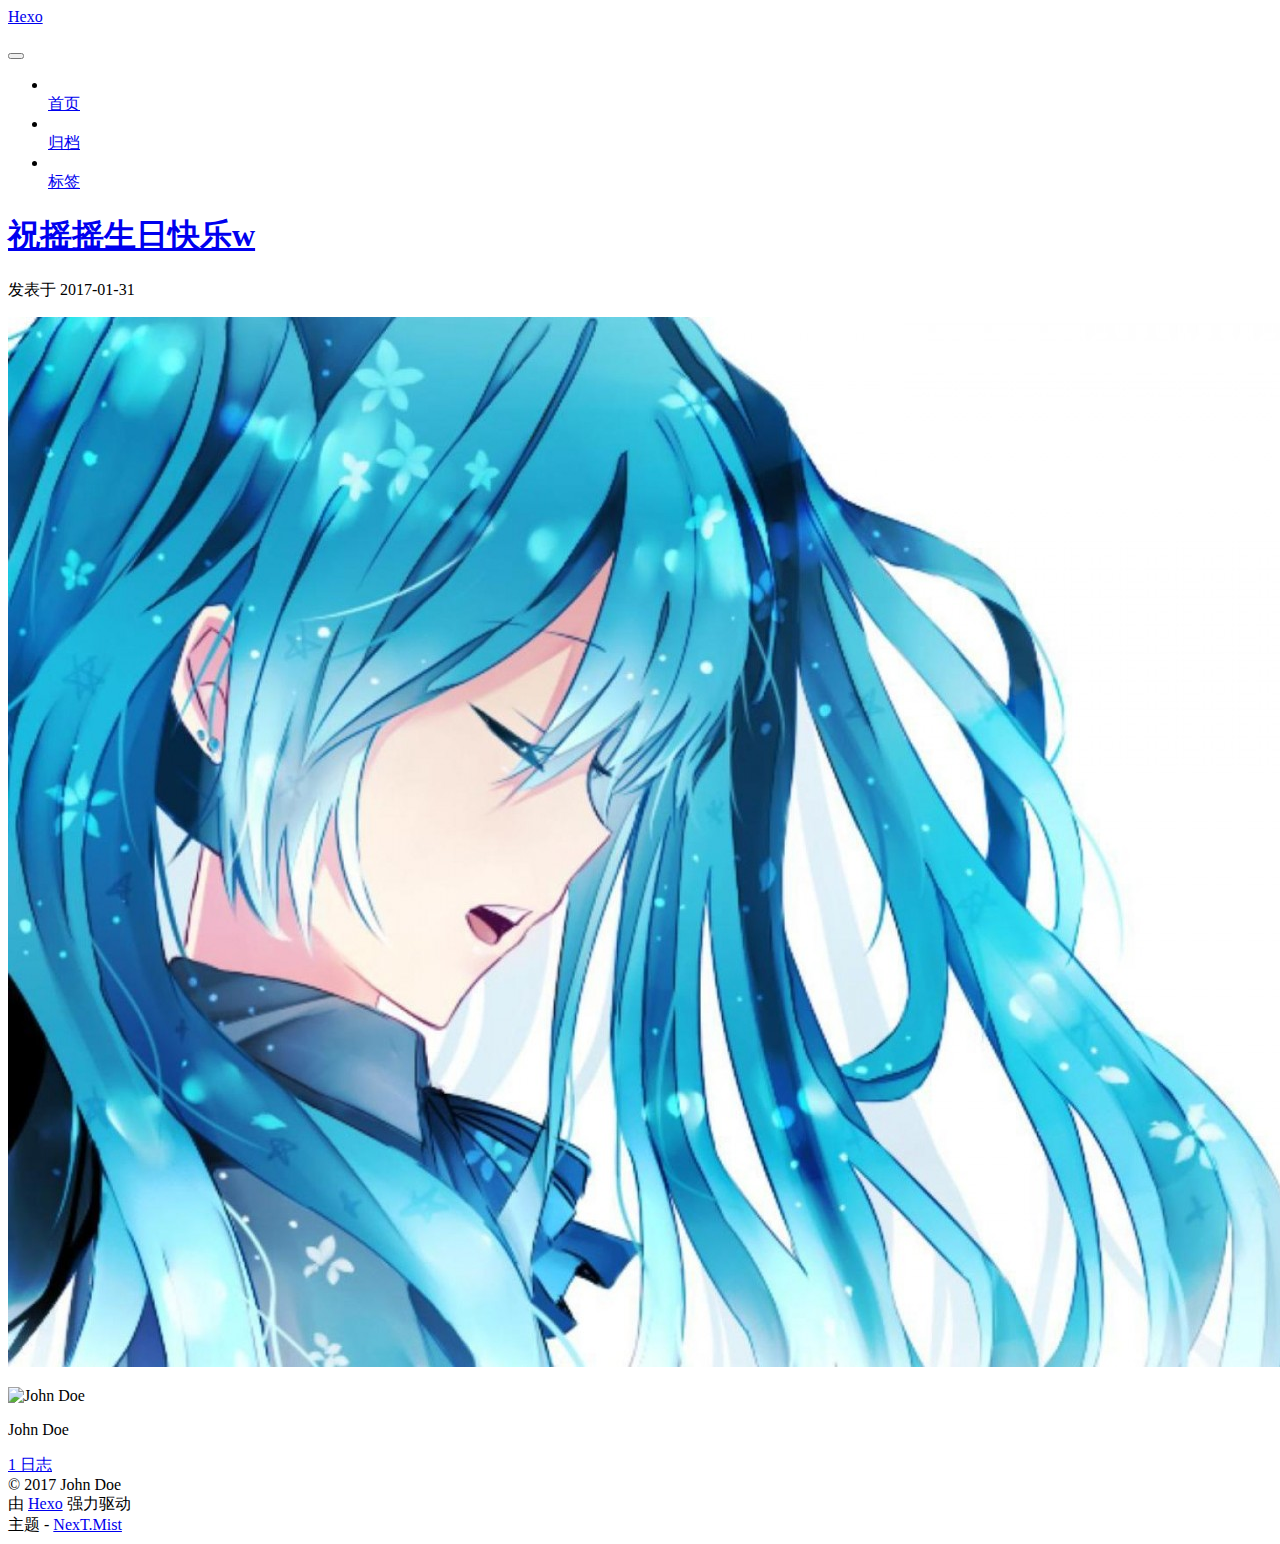
==== commit 6883463c: "Site updated: 2017-01-31 15:50:09" ====
--- a/index.html
+++ b/index.html
@@ -230,8 +230,8 @@
             
               
                 
-                <a class="post-title-link" href="/github.io/2017/01/30/hello-world/" itemprop="url">
-                  Hello World
+                <a class="post-title-link" href="/github.io/2017/01/31/happy-birthday/" itemprop="url">
+                  祝摇摇生日快乐w
                 </a>
               
             
@@ -244,8 +244,8 @@
               <i class="fa fa-calendar-o"></i>
             </span>
             <span class="post-meta-item-text">发表于</span>
-            <time itemprop="dateCreated" datetime="2017-01-30T23:43:03+08:00" content="2017-01-30">
-              2017-01-30
+            <time itemprop="dateCreated" datetime="2017-01-31T15:23:44+08:00" content="2017-01-31">
+              2017-01-31
             </time>
           </span>
 
@@ -274,15 +274,7 @@
       
         
           
-            <p>Welcome to <a href="https://hexo.io/" target="_blank" rel="external">Hexo</a>! This is your very first post. Check <a href="https://hexo.io/docs/" target="_blank" rel="external">documentation</a> for more info. If you get any problems when using Hexo, you can find the answer in <a href="https://hexo.io/docs/troubleshooting.html" target="_blank" rel="external">troubleshooting</a> or you can ask me on <a href="https://github.com/hexojs/hexo/issues" target="_blank" rel="external">GitHub</a>.</p>
-<h2 id="Quick-Start"><a href="#Quick-Start" class="headerlink" title="Quick Start"></a>Quick Start</h2><h3 id="Create-a-new-post"><a href="#Create-a-new-post" class="headerlink" title="Create a new post"></a>Create a new post</h3><figure class="highlight bash"><table><tr><td class="gutter"><pre><div class="line">1</div></pre></td><td class="code"><pre><div class="line">$ hexo new <span class="string">"My New Post"</span></div></pre></td></tr></table></figure>
-<p>More info: <a href="https://hexo.io/docs/writing.html" target="_blank" rel="external">Writing</a></p>
-<h3 id="Run-server"><a href="#Run-server" class="headerlink" title="Run server"></a>Run server</h3><figure class="highlight bash"><table><tr><td class="gutter"><pre><div class="line">1</div></pre></td><td class="code"><pre><div class="line">$ hexo server</div></pre></td></tr></table></figure>
-<p>More info: <a href="https://hexo.io/docs/server.html" target="_blank" rel="external">Server</a></p>
-<h3 id="Generate-static-files"><a href="#Generate-static-files" class="headerlink" title="Generate static files"></a>Generate static files</h3><figure class="highlight bash"><table><tr><td class="gutter"><pre><div class="line">1</div></pre></td><td class="code"><pre><div class="line">$ hexo generate</div></pre></td></tr></table></figure>
-<p>More info: <a href="https://hexo.io/docs/generating.html" target="_blank" rel="external">Generating</a></p>
-<h3 id="Deploy-to-remote-sites"><a href="#Deploy-to-remote-sites" class="headerlink" title="Deploy to remote sites"></a>Deploy to remote sites</h3><figure class="highlight bash"><table><tr><td class="gutter"><pre><div class="line">1</div></pre></td><td class="code"><pre><div class="line">$ hexo deploy</div></pre></td></tr></table></figure>
-<p>More info: <a href="https://hexo.io/docs/deployment.html" target="_blank" rel="external">Deployment</a></p>
+            <p><img src="./img/1.jpg" alt="1"></p>
 
           
         
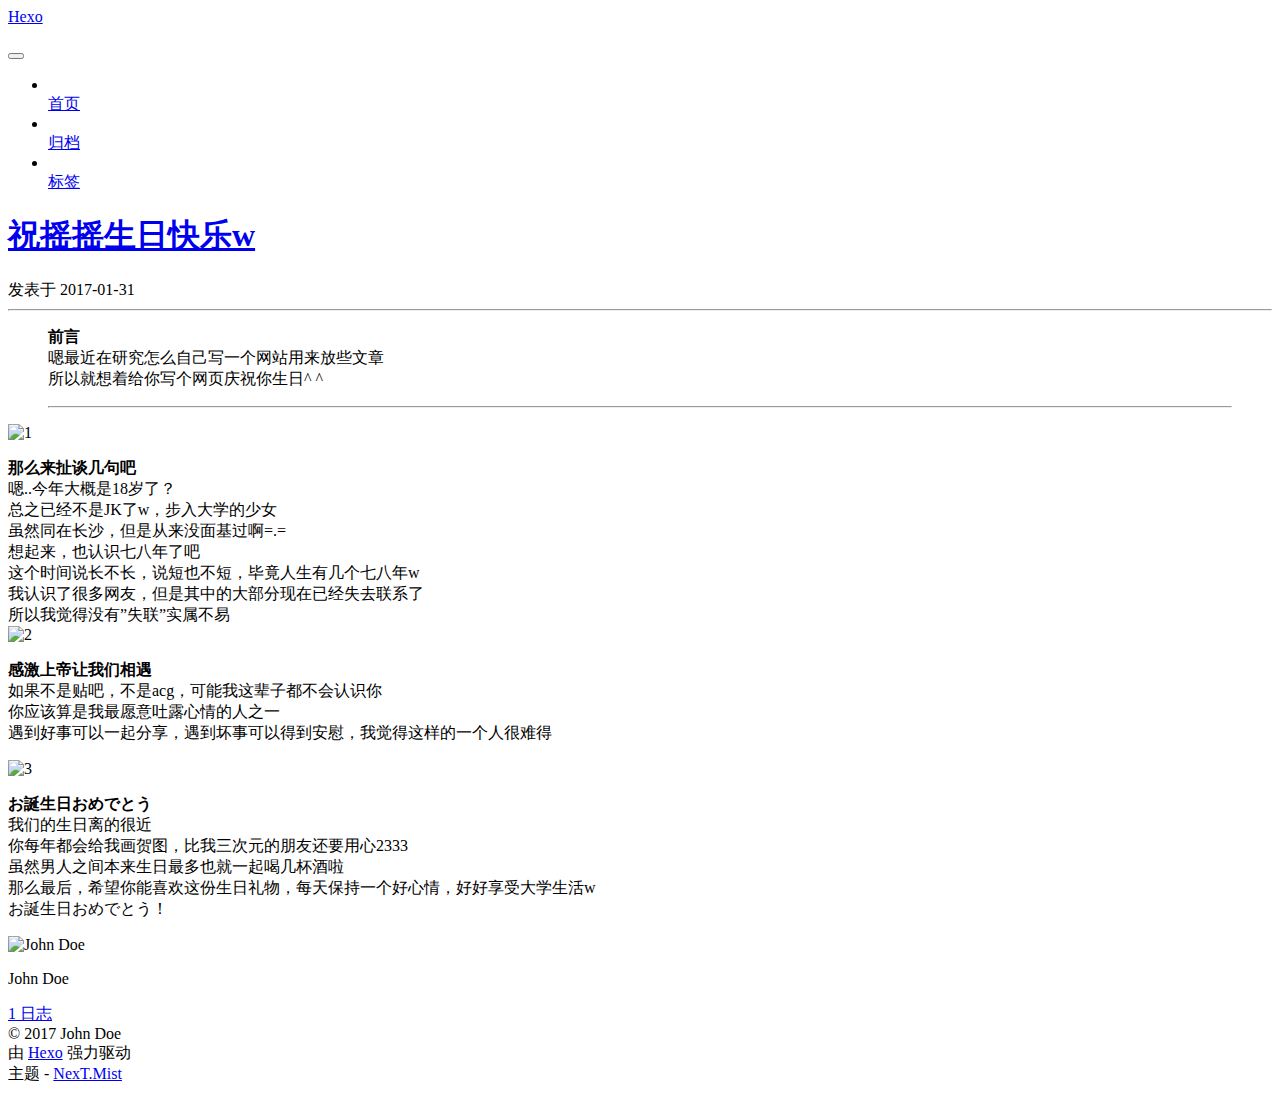
==== commit 137d04fb: "Site updated: 2017-01-31 16:59:49" ====
--- a/index.html
+++ b/index.html
@@ -274,7 +274,16 @@
       
         
           
-            <p><img src="./img/1.jpg" alt="1"></p>
+            <hr>
+<blockquote>
+<p><strong>前言</strong><br>嗯最近在研究怎么自己写一个网站用来放些文章<br>所以就想着给你写个网页庆祝你生日^ ^</p>
+<hr>
+</blockquote>
+<p><img src="http://p1.bpimg.com/1949/72a80c734a8ef1bf.jpg" alt="1"></p>
+<p><strong>那么来扯谈几句吧</strong><br>嗯..今年大概是18岁了？<br>总之已经不是JK了w，步入大学的少女<br>虽然同在长沙，但是从来没面基过啊=.=<br>想起来，也认识七八年了吧<br>这个时间说长不长，说短也不短，毕竟人生有几个七八年w<br>我认识了很多网友，但是其中的大部分现在已经失去联系了<br>所以我觉得没有”失联”实属不易<br><img src="http://p1.bpimg.com/584434/24e5af714e6f28f9.jpg" alt="2"></p>
+<p><strong>感激上帝让我们相遇</strong><br>如果不是贴吧，不是acg，可能我这辈子都不会认识你<br>你应该算是我最愿意吐露心情的人之一<br>遇到好事可以一起分享，遇到坏事可以得到安慰，我觉得这样的一个人很难得</p>
+<p><img src="http://p1.bpimg.com/584434/04e660745558cbf9.jpg" alt="3"></p>
+<p><strong>お誕生日おめでとう</strong><br>我们的生日离的很近<br>你每年都会给我画贺图，比我三次元的朋友还要用心2333<br>虽然男人之间本来生日最多也就一起喝几杯酒啦<br>那么最后，希望你能喜欢这份生日礼物，每天保持一个好心情，好好享受大学生活w<br>お誕生日おめでとう！</p>
 
           
         
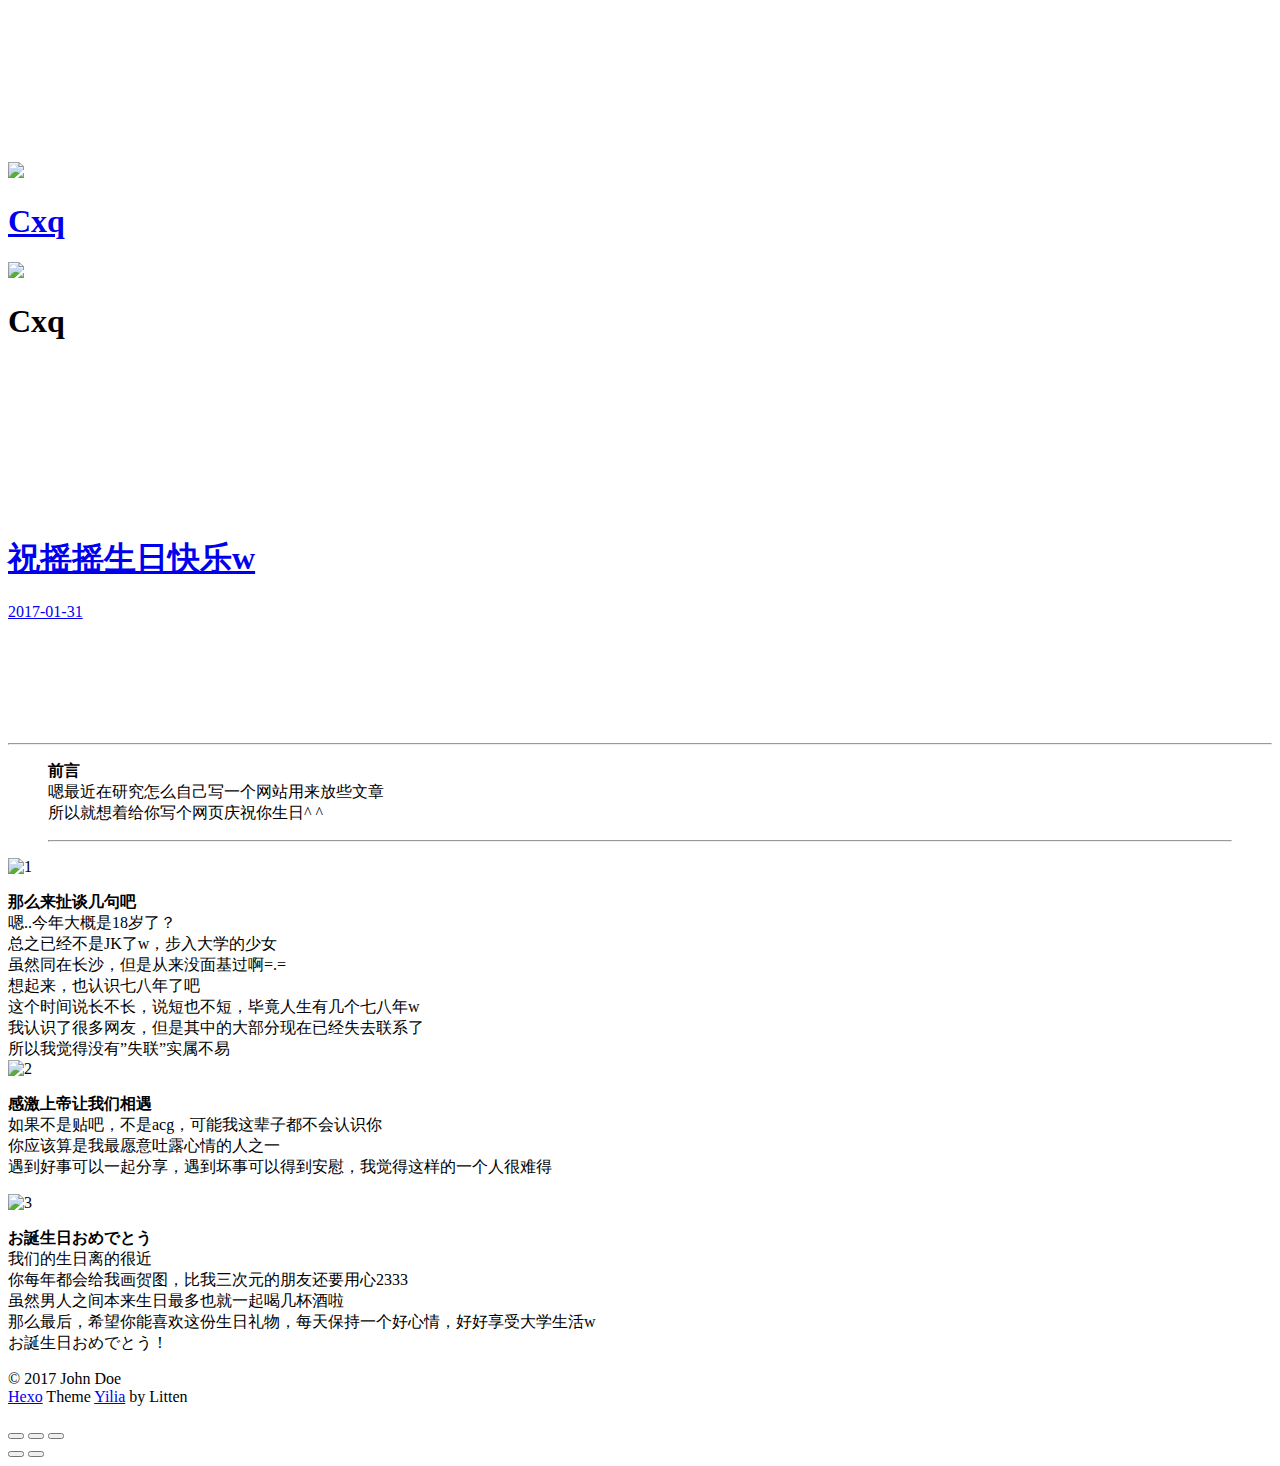
==== commit fc7257b9: "Site updated: 2017-01-31 18:55:47" ====
--- a/index.html
+++ b/index.html
@@ -1,280 +1,140 @@
-<!doctype html>
-
-
-
-  
-
-
-<html class="theme-next mist use-motion">
+<!DOCTYPE html>
+<html>
 <head>
-  <meta charset="UTF-8"/>
-<meta http-equiv="X-UA-Compatible" content="IE=edge,chrome=1" />
-<meta name="viewport" content="width=device-width, initial-scale=1, maximum-scale=1"/>
-
-
-
-<meta http-equiv="Cache-Control" content="no-transform" />
-<meta http-equiv="Cache-Control" content="no-siteapp" />
-
-
-
-
-
-
-
-
-
-
-
-
-  
-  
-  <link href="/github.io/vendors/fancybox/source/jquery.fancybox.css?v=2.1.5" rel="stylesheet" type="text/css" />
-
-
-
-
-  
-  
-  
-  
-
-  
-    
-    
-  
-
-  
-
-  
-
-  
-
-  
-
-  
-    
-    
-    <link href="//fonts.googleapis.com/css?family=Lato:300,300italic,400,400italic,700,700italic&subset=latin,latin-ext" rel="stylesheet" type="text/css">
-  
-
-
-
-
-
-
-<link href="/github.io/vendors/font-awesome/css/font-awesome.min.css?v=4.4.0" rel="stylesheet" type="text/css" />
-
-<link href="/github.io/css/main.css?v=5.0.1" rel="stylesheet" type="text/css" />
-
-
-  <meta name="keywords" content="Hexo, NexT" />
-
-
-
-
-
-
-
-
-  <link rel="shortcut icon" type="image/x-icon" href="/github.io/favicon.ico?v=5.0.1" />
-
-
-
-
-
-
-<meta property="og:type" content="website">
+  <meta charset="utf-8">
+  
+  <meta name="renderer" content="webkit">
+  <meta http-equiv="X-UA-Compatible" content="IE=edge" >
+  <link rel="dns-prefetch" href="https://yaoyaohappybirthday.github.io/github.io">
+  <title>Hexo</title>
+  <meta name="viewport" content="width=device-width, initial-scale=1, maximum-scale=1">
+  <meta property="og:type" content="website">
 <meta property="og:title" content="Hexo">
 <meta property="og:url" content="https://yaoyaohappybirthday.github.io/github.io/index.html">
 <meta property="og:site_name" content="Hexo">
 <meta name="twitter:card" content="summary">
 <meta name="twitter:title" content="Hexo">
-
-
-
-<script type="text/javascript" id="hexo.configuration">
-  var NexT = window.NexT || {};
-  var CONFIG = {
-    scheme: 'Mist',
-    sidebar: {"position":"left","display":"post"},
-    fancybox: true,
-    motion: true,
-    duoshuo: {
-      userId: 0,
-      author: '博主'
+  
+    <link rel="alternative" href="/atom.xml" title="Hexo" type="application/atom+xml">
+  
+  
+    <link rel="icon" href="/favicon.png">
+  
+  <link rel="stylesheet" type="text/css" href="/github.io/./main.2d7529.css">
+  <style type="text/css">
+  
+    #container.show {
+      background: linear-gradient(200deg,#a0cfe4,#e8c37e);
     }
-  };
-</script>
-
-  <title> Hexo </title>
+  </style>
+  
+
+  
+
 </head>
 
-<body itemscope itemtype="http://schema.org/WebPage" lang="zh-Hans">
-
-  
-
-
-
-
-
-
-
-
-
-
-  
-  
-    
-  
-
-  <div class="container one-collumn sidebar-position-left 
-   page-home 
- ">
-    <div class="headband"></div>
-
-    <header id="header" class="header" itemscope itemtype="http://schema.org/WPHeader">
-      <div class="header-inner"><div class="site-meta ">
-  
-
-  <div class="custom-logo-site-title">
-    <a href="/github.io/"  class="brand" rel="start">
-      <span class="logo-line-before"><i></i></span>
-      <span class="site-title">Hexo</span>
-      <span class="logo-line-after"><i></i></span>
-    </a>
-  </div>
-  <p class="site-subtitle"></p>
+<body>
+  <div id="container" q-class="show:isCtnShow">
+    <canvas id="anm-canvas" class="anm-canvas"></canvas>
+    <div class="left-col" q-class="show:isShow">
+      
+<div class="overlay" style="background: #4d4d4d"></div>
+<div class="intrude-less">
+	<header id="header" class="inner">
+		<a href="/" class="profilepic">
+			<img src="http://p1.bpimg.com/584434/71d61d08faa22915.png" class="js-avatar">
+		</a>
+		<hgroup>
+		  <h1 class="header-author"><a href="/">Cxq</a></h1>
+		</hgroup>
+		
+
+		<nav class="header-menu">
+			<ul>
+			
+			</ul>
+		</nav>
+		<nav class="header-smart-menu">
+    		
+    			
+            
+		</nav>
+		<nav class="header-nav">
+			<div class="social">
+				
+			</div>
+		</nav>
+	</header>		
 </div>
 
-<div class="site-nav-toggle">
-  <button>
-    <span class="btn-bar"></span>
-    <span class="btn-bar"></span>
-    <span class="btn-bar"></span>
-  </button>
-</div>
-
-<nav class="site-nav">
-  
-
-  
-    <ul id="menu" class="menu">
-      
+    </div>
+    <div class="mid-col" q-class="show:isShow,hide:isShow|isFalse">
+      
+<nav id="mobile-nav">
+  	<div class="overlay js-overlay" style="background: #4d4d4d"></div>
+	<div class="btnctn js-mobile-btnctn">
+  		<div class="slider-trigger list" q-on="click: openSlider(e)"><i class="icon icon-sort"></i></div>
+	</div>
+	<div class="intrude-less">
+		<header id="header" class="inner">
+			<div class="profilepic">
+				<img src="http://p1.bpimg.com/584434/71d61d08faa22915.png" class="js-avatar">
+			</div>
+			<hgroup>
+			  <h1 class="header-author js-header-author">Cxq</h1>
+			</hgroup>
+			
+			
+			
+			
+			
+			<nav class="header-nav">
+				<div class="social">
+					
+				</div>
+			</nav>
+
+			<nav class="header-menu js-header-menu">
+				<ul style="width: 50%">
+				
+				
+				</ul>
+			</nav>
+		</header>				
+	</div>
+	<div class="mobile-mask" style="display:none" q-show="isShow"></div>
+</nav>
+
+      <div id="wrapper" class="body-wrap">
+        <div class="menu-l">
+          <div class="canvas-wrap">
+            <canvas data-colors="#eaeaea" data-sectionHeight="100" data-contentId="js-content" id="myCanvas1" class="anm-canvas"></canvas>
+          </div>
+          <div id="js-content" class="content-ll">
+            
+  
+    <article id="post-happy-birthday" class="article article-type-post  article-index" itemscope itemprop="blogPost">
+  <div class="article-inner">
+    
+      <header class="article-header">
         
-        <li class="menu-item menu-item-home">
-          <a href="/github.io/" rel="section">
-            
-              <i class="menu-item-icon fa fa-fw fa-home"></i> <br />
-            
-            首页
-          </a>
-        </li>
-      
+  
+    <h1 itemprop="name">
+      <a class="article-title" href="/github.io/2017/01/31/happy-birthday/">祝摇摇生日快乐w</a>
+    </h1>
+  
+
         
-        <li class="menu-item menu-item-archives">
-          <a href="/github.io/archives" rel="section">
-            
-              <i class="menu-item-icon fa fa-fw fa-archive"></i> <br />
-            
-            归档
-          </a>
-        </li>
-      
+        <a href="/github.io/2017/01/31/happy-birthday/" class="archive-article-date">
+  	<time datetime="2017-01-31T07:23:44.964Z" itemprop="datePublished"><i class="icon-calendar icon"></i>2017-01-31</time>
+</a>
         
-        <li class="menu-item menu-item-tags">
-          <a href="/github.io/tags" rel="section">
-            
-              <i class="menu-item-icon fa fa-fw fa-tags"></i> <br />
-            
-            标签
-          </a>
-        </li>
-      
-
-      
-    </ul>
-  
-
-  
-</nav>
-
- </div>
-    </header>
-
-    <main id="main" class="main">
-      <div class="main-inner">
-        <div class="content-wrap">
-          <div id="content" class="content">
-            
-  <section id="posts" class="posts-expand">
-    
-      
-
-  
-  
-
-  
-  
-  
-
-  <article class="post post-type-normal " itemscope itemtype="http://schema.org/Article">
-
-    
-      <header class="post-header">
-
-        
-        
-          <h1 class="post-title" itemprop="name headline">
-            
-            
-              
-                
-                <a class="post-title-link" href="/github.io/2017/01/31/happy-birthday/" itemprop="url">
-                  祝摇摇生日快乐w
-                </a>
-              
-            
-          </h1>
-        
-
-        <div class="post-meta">
-          <span class="post-time">
-            <span class="post-meta-item-icon">
-              <i class="fa fa-calendar-o"></i>
-            </span>
-            <span class="post-meta-item-text">发表于</span>
-            <time itemprop="dateCreated" datetime="2017-01-31T15:23:44+08:00" content="2017-01-31">
-              2017-01-31
-            </time>
-          </span>
-
-          
-
-          
-            
-          
-
-          
-
-          
-          
-
-          
-        </div>
       </header>
     
-
-
-    <div class="post-body" itemprop="articleBody">
-
-      
-      
-
-      
-        
-          
-            <hr>
+    <div class="article-entry" itemprop="articleBody">
+      
+        <p><iframe frameborder="no" border="0" marginwidth="0" marginheight="0" width="330" height="86" src="//music.163.com/outchain/player?type=2&id=34766598&auto=1&height=66"></iframe></p>
+<hr>
 <blockquote>
 <p><strong>前言</strong><br>嗯最近在研究怎么自己写一个网站用来放些文章<br>所以就想着给你写个网页庆祝你生日^ ^</p>
 <hr>
@@ -285,218 +145,159 @@
 <p><img src="http://p1.bpimg.com/584434/04e660745558cbf9.jpg" alt="3"></p>
 <p><strong>お誕生日おめでとう</strong><br>我们的生日离的很近<br>你每年都会给我画贺图，比我三次元的朋友还要用心2333<br>虽然男人之间本来生日最多也就一起喝几杯酒啦<br>那么最后，希望你能喜欢这份生日礼物，每天保持一个好心情，好好享受大学生活w<br>お誕生日おめでとう！</p>
 
-          
+      
+
+      
+    </div>
+    <div class="article-info article-info-index">
+      
+      
+      
+
+      
+
+      
+      <div class="clearfix"></div>
+    </div>
+  </div>
+</article>
+
+
+
+
+
+
+
+
+  
+  
+
+
+          </div>
+        </div>
+      </div>
+      <footer id="footer">
+  <div class="outer">
+    <div id="footer-info">
+    	<div class="footer-left">
+    		&copy; 2017 John Doe
+    	</div>
+      	<div class="footer-right">
+      		<a href="http://hexo.io/" target="_blank">Hexo</a>  Theme <a href="https://github.com/litten/hexo-theme-yilia" target="_blank">Yilia</a> by Litten
+      	</div>
+    </div>
+  </div>
+</footer>
+    </div>
+    <script>
+	var yiliaConfig = {
+		mathjax: false,
+		isHome: true,
+		isPost: false,
+		isArchive: false,
+		isTag: false,
+		isCategory: false,
+		open_in_new: false,
+		root: "/github.io/",
+		innerArchive: false,
+		showTags: false
+	}
+</script>
+
+<script>!function(t){function n(r){if(e[r])return e[r].exports;var o=e[r]={exports:{},id:r,loaded:!1};return t[r].call(o.exports,o,o.exports,n),o.loaded=!0,o.exports}var e={};return n.m=t,n.c=e,n.p="./",n(0)}([function(t,n,e){"use strict";function r(t){return t&&t.__esModule?t:{default:t}}function o(t,n){var e=/\/|index.html/g;return t.replace(e,"")===n.replace(e,"")}function i(){for(var t=document.querySelectorAll(".js-header-menu li a"),n=window.location.pathname,e=0,r=t.length;e<r;e++){var i=t[e];o(n,i.getAttribute("href"))&&(0,d.default)(i,"active")}}function u(t){for(var n=t.offsetLeft,e=t.offsetParent;null!==e;)n+=e.offsetLeft,e=e.offsetParent;return n}function f(t){for(var n=t.offsetTop,e=t.offsetParent;null!==e;)n+=e.offsetTop,e=e.offsetParent;return n}function c(t,n,e,r,o){var i=u(t),c=f(t)-n;if(c-e<=o){var a=t.$newDom;a||(a=t.cloneNode(!0),(0,h.default)(t,a),t.$newDom=a,a.style.position="fixed",a.style.top=(e||c)+"px",a.style.left=i+"px",a.style.zIndex=r||2,a.style.width="100%",a.style.color="#fff"),a.style.visibility="visible",t.style.visibility="hidden"}else{t.style.visibility="visible";var s=t.$newDom;s&&(s.style.visibility="hidden")}}function a(){var t=document.querySelector(".js-overlay"),n=document.querySelector(".js-header-menu");c(t,document.body.scrollTop,-63,2,0),c(n,document.body.scrollTop,1,3,0)}function s(){document.querySelector("#container").addEventListener("scroll",function(t){a()}),window.addEventListener("scroll",function(t){a()}),a()}function l(){x.default.versions.mobile&&window.screen.width<800&&(i(),s())}var p=e(71),d=r(p),v=e(72),y=(r(v),e(84)),h=r(y),b=e(69),x=r(b),m=e(75),g=r(m),w=e(70);l(),(0,w.addLoadEvent)(function(){g.default.init()}),t.exports={}},function(t,n){var e=t.exports="undefined"!=typeof window&&window.Math==Math?window:"undefined"!=typeof self&&self.Math==Math?self:Function("return this")();"number"==typeof __g&&(__g=e)},function(t,n){var e={}.hasOwnProperty;t.exports=function(t,n){return e.call(t,n)}},function(t,n,e){var r=e(49),o=e(15);t.exports=function(t){return r(o(t))}},function(t,n,e){t.exports=!e(8)(function(){return 7!=Object.defineProperty({},"a",{get:function(){return 7}}).a})},function(t,n,e){var r=e(6),o=e(12);t.exports=e(4)?function(t,n,e){return r.f(t,n,o(1,e))}:function(t,n,e){return t[n]=e,t}},function(t,n,e){var r=e(10),o=e(30),i=e(24),u=Object.defineProperty;n.f=e(4)?Object.defineProperty:function(t,n,e){if(r(t),n=i(n,!0),r(e),o)try{return u(t,n,e)}catch(t){}if("get"in e||"set"in e)throw TypeError("Accessors not supported!");return"value"in e&&(t[n]=e.value),t}},function(t,n,e){var r=e(22)("wks"),o=e(13),i=e(1).Symbol,u="function"==typeof i,f=t.exports=function(t){return r[t]||(r[t]=u&&i[t]||(u?i:o)("Symbol."+t))};f.store=r},function(t,n){t.exports=function(t){try{return!!t()}catch(t){return!0}}},function(t,n,e){var r=e(35),o=e(16);t.exports=Object.keys||function(t){return r(t,o)}},function(t,n,e){var r=e(11);t.exports=function(t){if(!r(t))throw TypeError(t+" is not an object!");return t}},function(t,n){t.exports=function(t){return"object"==typeof t?null!==t:"function"==typeof t}},function(t,n){t.exports=function(t,n){return{enumerable:!(1&t),configurable:!(2&t),writable:!(4&t),value:n}}},function(t,n){var e=0,r=Math.random();t.exports=function(t){return"Symbol(".concat(void 0===t?"":t,")_",(++e+r).toString(36))}},function(t,n){var e=t.exports={version:"2.4.0"};"number"==typeof __e&&(__e=e)},function(t,n){t.exports=function(t){if(void 0==t)throw TypeError("Can't call method on  "+t);return t}},function(t,n){t.exports="constructor,hasOwnProperty,isPrototypeOf,propertyIsEnumerable,toLocaleString,toString,valueOf".split(",")},function(t,n){t.exports={}},function(t,n){t.exports=!0},function(t,n){n.f={}.propertyIsEnumerable},function(t,n,e){var r=e(6).f,o=e(2),i=e(7)("toStringTag");t.exports=function(t,n,e){t&&!o(t=e?t:t.prototype,i)&&r(t,i,{configurable:!0,value:n})}},function(t,n,e){var r=e(22)("keys"),o=e(13);t.exports=function(t){return r[t]||(r[t]=o(t))}},function(t,n,e){var r=e(1),o="__core-js_shared__",i=r[o]||(r[o]={});t.exports=function(t){return i[t]||(i[t]={})}},function(t,n){var e=Math.ceil,r=Math.floor;t.exports=function(t){return isNaN(t=+t)?0:(t>0?r:e)(t)}},function(t,n,e){var r=e(11);t.exports=function(t,n){if(!r(t))return t;var e,o;if(n&&"function"==typeof(e=t.toString)&&!r(o=e.call(t)))return o;if("function"==typeof(e=t.valueOf)&&!r(o=e.call(t)))return o;if(!n&&"function"==typeof(e=t.toString)&&!r(o=e.call(t)))return o;throw TypeError("Can't convert object to primitive value")}},function(t,n,e){var r=e(1),o=e(14),i=e(18),u=e(26),f=e(6).f;t.exports=function(t){var n=o.Symbol||(o.Symbol=i?{}:r.Symbol||{});"_"==t.charAt(0)||t in n||f(n,t,{value:u.f(t)})}},function(t,n,e){n.f=e(7)},function(t,n,e){var r=e(1),o=e(14),i=e(46),u=e(5),f="prototype",c=function(t,n,e){var a,s,l,p=t&c.F,d=t&c.G,v=t&c.S,y=t&c.P,h=t&c.B,b=t&c.W,x=d?o:o[n]||(o[n]={}),m=x[f],g=d?r:v?r[n]:(r[n]||{})[f];d&&(e=n);for(a in e)s=!p&&g&&void 0!==g[a],s&&a in x||(l=s?g[a]:e[a],x[a]=d&&"function"!=typeof g[a]?e[a]:h&&s?i(l,r):b&&g[a]==l?function(t){var n=function(n,e,r){if(this instanceof t){switch(arguments.length){case 0:return new t;case 1:return new t(n);case 2:return new t(n,e)}return new t(n,e,r)}return t.apply(this,arguments)};return n[f]=t[f],n}(l):y&&"function"==typeof l?i(Function.call,l):l,y&&((x.virtual||(x.virtual={}))[a]=l,t&c.R&&m&&!m[a]&&u(m,a,l)))};c.F=1,c.G=2,c.S=4,c.P=8,c.B=16,c.W=32,c.U=64,c.R=128,t.exports=c},function(t,n){var e={}.toString;t.exports=function(t){return e.call(t).slice(8,-1)}},function(t,n,e){var r=e(11),o=e(1).document,i=r(o)&&r(o.createElement);t.exports=function(t){return i?o.createElement(t):{}}},function(t,n,e){t.exports=!e(4)&&!e(8)(function(){return 7!=Object.defineProperty(e(29)("div"),"a",{get:function(){return 7}}).a})},function(t,n,e){"use strict";var r=e(18),o=e(27),i=e(36),u=e(5),f=e(2),c=e(17),a=e(51),s=e(20),l=e(58),p=e(7)("iterator"),d=!([].keys&&"next"in[].keys()),v="@@iterator",y="keys",h="values",b=function(){return this};t.exports=function(t,n,e,x,m,g,w){a(e,n,x);var O,S,_,j=function(t){if(!d&&t in A)return A[t];switch(t){case y:return function(){return new e(this,t)};case h:return function(){return new e(this,t)}}return function(){return new e(this,t)}},P=n+" Iterator",E=m==h,M=!1,A=t.prototype,T=A[p]||A[v]||m&&A[m],L=T||j(m),N=m?E?j("entries"):L:void 0,C="Array"==n?A.entries||T:T;if(C&&(_=l(C.call(new t)),_!==Object.prototype&&(s(_,P,!0),r||f(_,p)||u(_,p,b))),E&&T&&T.name!==h&&(M=!0,L=function(){return T.call(this)}),r&&!w||!d&&!M&&A[p]||u(A,p,L),c[n]=L,c[P]=b,m)if(O={values:E?L:j(h),keys:g?L:j(y),entries:N},w)for(S in O)S in A||i(A,S,O[S]);else o(o.P+o.F*(d||M),n,O);return O}},function(t,n,e){var r=e(10),o=e(55),i=e(16),u=e(21)("IE_PROTO"),f=function(){},c="prototype",a=function(){var t,n=e(29)("iframe"),r=i.length,o="<",u=">";for(n.style.display="none",e(48).appendChild(n),n.src="javascript:",t=n.contentWindow.document,t.open(),t.write(o+"script"+u+"document.F=Object"+o+"/script"+u),t.close(),a=t.F;r--;)delete a[c][i[r]];return a()};t.exports=Object.create||function(t,n){var e;return null!==t?(f[c]=r(t),e=new f,f[c]=null,e[u]=t):e=a(),void 0===n?e:o(e,n)}},function(t,n,e){var r=e(35),o=e(16).concat("length","prototype");n.f=Object.getOwnPropertyNames||function(t){return r(t,o)}},function(t,n){n.f=Object.getOwnPropertySymbols},function(t,n,e){var r=e(2),o=e(3),i=e(45)(!1),u=e(21)("IE_PROTO");t.exports=function(t,n){var e,f=o(t),c=0,a=[];for(e in f)e!=u&&r(f,e)&&a.push(e);for(;n.length>c;)r(f,e=n[c++])&&(~i(a,e)||a.push(e));return a}},function(t,n,e){t.exports=e(5)},function(t,n,e){var r=e(15);t.exports=function(t){return Object(r(t))}},function(t,n,e){t.exports={default:e(41),__esModule:!0}},function(t,n,e){t.exports={default:e(42),__esModule:!0}},function(t,n,e){"use strict";function r(t){return t&&t.__esModule?t:{default:t}}n.__esModule=!0;var o=e(39),i=r(o),u=e(38),f=r(u),c="function"==typeof f.default&&"symbol"==typeof i.default?function(t){return typeof t}:function(t){return t&&"function"==typeof f.default&&t.constructor===f.default&&t!==f.default.prototype?"symbol":typeof t};n.default="function"==typeof f.default&&"symbol"===c(i.default)?function(t){return"undefined"==typeof t?"undefined":c(t)}:function(t){return t&&"function"==typeof f.default&&t.constructor===f.default&&t!==f.default.prototype?"symbol":"undefined"==typeof t?"undefined":c(t)}},function(t,n,e){e(65),e(63),e(66),e(67),t.exports=e(14).Symbol},function(t,n,e){e(64),e(68),t.exports=e(26).f("iterator")},function(t,n){t.exports=function(t){if("function"!=typeof t)throw TypeError(t+" is not a function!");return t}},function(t,n){t.exports=function(){}},function(t,n,e){var r=e(3),o=e(61),i=e(60);t.exports=function(t){return function(n,e,u){var f,c=r(n),a=o(c.length),s=i(u,a);if(t&&e!=e){for(;a>s;)if(f=c[s++],f!=f)return!0}else for(;a>s;s++)if((t||s in c)&&c[s]===e)return t||s||0;return!t&&-1}}},function(t,n,e){var r=e(43);t.exports=function(t,n,e){if(r(t),void 0===n)return t;switch(e){case 1:return function(e){return t.call(n,e)};case 2:return function(e,r){return t.call(n,e,r)};case 3:return function(e,r,o){return t.call(n,e,r,o)}}return function(){return t.apply(n,arguments)}}},function(t,n,e){var r=e(9),o=e(34),i=e(19);t.exports=function(t){var n=r(t),e=o.f;if(e)for(var u,f=e(t),c=i.f,a=0;f.length>a;)c.call(t,u=f[a++])&&n.push(u);return n}},function(t,n,e){t.exports=e(1).document&&document.documentElement},function(t,n,e){var r=e(28);t.exports=Object("z").propertyIsEnumerable(0)?Object:function(t){return"String"==r(t)?t.split(""):Object(t)}},function(t,n,e){var r=e(28);t.exports=Array.isArray||function(t){return"Array"==r(t)}},function(t,n,e){"use strict";var r=e(32),o=e(12),i=e(20),u={};e(5)(u,e(7)("iterator"),function(){return this}),t.exports=function(t,n,e){t.prototype=r(u,{next:o(1,e)}),i(t,n+" Iterator")}},function(t,n){t.exports=function(t,n){return{value:n,done:!!t}}},function(t,n,e){var r=e(9),o=e(3);t.exports=function(t,n){for(var e,i=o(t),u=r(i),f=u.length,c=0;f>c;)if(i[e=u[c++]]===n)return e}},function(t,n,e){var r=e(13)("meta"),o=e(11),i=e(2),u=e(6).f,f=0,c=Object.isExtensible||function(){return!0},a=!e(8)(function(){return c(Object.preventExtensions({}))}),s=function(t){u(t,r,{value:{i:"O"+ ++f,w:{}}})},l=function(t,n){if(!o(t))return"symbol"==typeof t?t:("string"==typeof t?"S":"P")+t;if(!i(t,r)){if(!c(t))return"F";if(!n)return"E";s(t)}return t[r].i},p=function(t,n){if(!i(t,r)){if(!c(t))return!0;if(!n)return!1;s(t)}return t[r].w},d=function(t){return a&&v.NEED&&c(t)&&!i(t,r)&&s(t),t},v=t.exports={KEY:r,NEED:!1,fastKey:l,getWeak:p,onFreeze:d}},function(t,n,e){var r=e(6),o=e(10),i=e(9);t.exports=e(4)?Object.defineProperties:function(t,n){o(t);for(var e,u=i(n),f=u.length,c=0;f>c;)r.f(t,e=u[c++],n[e]);return t}},function(t,n,e){var r=e(19),o=e(12),i=e(3),u=e(24),f=e(2),c=e(30),a=Object.getOwnPropertyDescriptor;n.f=e(4)?a:function(t,n){if(t=i(t),n=u(n,!0),c)try{return a(t,n)}catch(t){}if(f(t,n))return o(!r.f.call(t,n),t[n])}},function(t,n,e){var r=e(3),o=e(33).f,i={}.toString,u="object"==typeof window&&window&&Object.getOwnPropertyNames?Object.getOwnPropertyNames(window):[],f=function(t){try{return o(t)}catch(t){return u.slice()}};t.exports.f=function(t){return u&&"[object Window]"==i.call(t)?f(t):o(r(t))}},function(t,n,e){var r=e(2),o=e(37),i=e(21)("IE_PROTO"),u=Object.prototype;t.exports=Object.getPrototypeOf||function(t){return t=o(t),r(t,i)?t[i]:"function"==typeof t.constructor&&t instanceof t.constructor?t.constructor.prototype:t instanceof Object?u:null}},function(t,n,e){var r=e(23),o=e(15);t.exports=function(t){return function(n,e){var i,u,f=String(o(n)),c=r(e),a=f.length;return c<0||c>=a?t?"":void 0:(i=f.charCodeAt(c),i<55296||i>56319||c+1===a||(u=f.charCodeAt(c+1))<56320||u>57343?t?f.charAt(c):i:t?f.slice(c,c+2):(i-55296<<10)+(u-56320)+65536)}}},function(t,n,e){var r=e(23),o=Math.max,i=Math.min;t.exports=function(t,n){return t=r(t),t<0?o(t+n,0):i(t,n)}},function(t,n,e){var r=e(23),o=Math.min;t.exports=function(t){return t>0?o(r(t),9007199254740991):0}},function(t,n,e){"use strict";var r=e(44),o=e(52),i=e(17),u=e(3);t.exports=e(31)(Array,"Array",function(t,n){this._t=u(t),this._i=0,this._k=n},function(){var t=this._t,n=this._k,e=this._i++;return!t||e>=t.length?(this._t=void 0,o(1)):"keys"==n?o(0,e):"values"==n?o(0,t[e]):o(0,[e,t[e]])},"values"),i.Arguments=i.Array,r("keys"),r("values"),r("entries")},function(t,n){},function(t,n,e){"use strict";var r=e(59)(!0);e(31)(String,"String",function(t){this._t=String(t),this._i=0},function(){var t,n=this._t,e=this._i;return e>=n.length?{value:void 0,done:!0}:(t=r(n,e),this._i+=t.length,{value:t,done:!1})})},function(t,n,e){"use strict";var r=e(1),o=e(2),i=e(4),u=e(27),f=e(36),c=e(54).KEY,a=e(8),s=e(22),l=e(20),p=e(13),d=e(7),v=e(26),y=e(25),h=e(53),b=e(47),x=e(50),m=e(10),g=e(3),w=e(24),O=e(12),S=e(32),_=e(57),j=e(56),P=e(6),E=e(9),M=j.f,A=P.f,T=_.f,L=r.Symbol,N=r.JSON,C=N&&N.stringify,k="prototype",F=d("_hidden"),q=d("toPrimitive"),I={}.propertyIsEnumerable,B=s("symbol-registry"),D=s("symbols"),W=s("op-symbols"),H=Object[k],K="function"==typeof L,R=r.QObject,J=!R||!R[k]||!R[k].findChild,U=i&&a(function(){return 7!=S(A({},"a",{get:function(){return A(this,"a",{value:7}).a}})).a})?function(t,n,e){var r=M(H,n);r&&delete H[n],A(t,n,e),r&&t!==H&&A(H,n,r)}:A,G=function(t){var n=D[t]=S(L[k]);return n._k=t,n},$=K&&"symbol"==typeof L.iterator?function(t){return"symbol"==typeof t}:function(t){return t instanceof L},z=function(t,n,e){return t===H&&z(W,n,e),m(t),n=w(n,!0),m(e),o(D,n)?(e.enumerable?(o(t,F)&&t[F][n]&&(t[F][n]=!1),e=S(e,{enumerable:O(0,!1)})):(o(t,F)||A(t,F,O(1,{})),t[F][n]=!0),U(t,n,e)):A(t,n,e)},Y=function(t,n){m(t);for(var e,r=b(n=g(n)),o=0,i=r.length;i>o;)z(t,e=r[o++],n[e]);return t},Q=function(t,n){return void 0===n?S(t):Y(S(t),n)},X=function(t){var n=I.call(this,t=w(t,!0));return!(this===H&&o(D,t)&&!o(W,t))&&(!(n||!o(this,t)||!o(D,t)||o(this,F)&&this[F][t])||n)},V=function(t,n){if(t=g(t),n=w(n,!0),t!==H||!o(D,n)||o(W,n)){var e=M(t,n);return!e||!o(D,n)||o(t,F)&&t[F][n]||(e.enumerable=!0),e}},Z=function(t){for(var n,e=T(g(t)),r=[],i=0;e.length>i;)o(D,n=e[i++])||n==F||n==c||r.push(n);return r},tt=function(t){for(var n,e=t===H,r=T(e?W:g(t)),i=[],u=0;r.length>u;)!o(D,n=r[u++])||e&&!o(H,n)||i.push(D[n]);return i};K||(L=function(){if(this instanceof L)throw TypeError("Symbol is not a constructor!");var t=p(arguments.length>0?arguments[0]:void 0),n=function(e){this===H&&n.call(W,e),o(this,F)&&o(this[F],t)&&(this[F][t]=!1),U(this,t,O(1,e))};return i&&J&&U(H,t,{configurable:!0,set:n}),G(t)},f(L[k],"toString",function(){return this._k}),j.f=V,P.f=z,e(33).f=_.f=Z,e(19).f=X,e(34).f=tt,i&&!e(18)&&f(H,"propertyIsEnumerable",X,!0),v.f=function(t){return G(d(t))}),u(u.G+u.W+u.F*!K,{Symbol:L});for(var nt="hasInstance,isConcatSpreadable,iterator,match,replace,search,species,split,toPrimitive,toStringTag,unscopables".split(","),et=0;nt.length>et;)d(nt[et++]);for(var nt=E(d.store),et=0;nt.length>et;)y(nt[et++]);u(u.S+u.F*!K,"Symbol",{for:function(t){return o(B,t+="")?B[t]:B[t]=L(t)},keyFor:function(t){if($(t))return h(B,t);throw TypeError(t+" is not a symbol!")},useSetter:function(){J=!0},useSimple:function(){J=!1}}),u(u.S+u.F*!K,"Object",{create:Q,defineProperty:z,defineProperties:Y,getOwnPropertyDescriptor:V,getOwnPropertyNames:Z,getOwnPropertySymbols:tt}),N&&u(u.S+u.F*(!K||a(function(){var t=L();return"[null]"!=C([t])||"{}"!=C({a:t})||"{}"!=C(Object(t))})),"JSON",{stringify:function(t){if(void 0!==t&&!$(t)){for(var n,e,r=[t],o=1;arguments.length>o;)r.push(arguments[o++]);return n=r[1],"function"==typeof n&&(e=n),!e&&x(n)||(n=function(t,n){if(e&&(n=e.call(this,t,n)),!$(n))return n}),r[1]=n,C.apply(N,r)}}}),L[k][q]||e(5)(L[k],q,L[k].valueOf),l(L,"Symbol"),l(Math,"Math",!0),l(r.JSON,"JSON",!0)},function(t,n,e){e(25)("asyncIterator")},function(t,n,e){e(25)("observable")},function(t,n,e){e(62);for(var r=e(1),o=e(5),i=e(17),u=e(7)("toStringTag"),f=["NodeList","DOMTokenList","MediaList","StyleSheetList","CSSRuleList"],c=0;c<5;c++){var a=f[c],s=r[a],l=s&&s.prototype;l&&!l[u]&&o(l,u,a),i[a]=i.Array}},function(t,n){"use strict";var e={versions:function(){var t=window.navigator.userAgent;return{trident:t.indexOf("Trident")>-1,presto:t.indexOf("Presto")>-1,webKit:t.indexOf("AppleWebKit")>-1,gecko:t.indexOf("Gecko")>-1&&t.indexOf("KHTML")==-1,mobile:!!t.match(/AppleWebKit.*Mobile.*/),ios:!!t.match(/\(i[^;]+;( U;)? CPU.+Mac OS X/),android:t.indexOf("Android")>-1||t.indexOf("Linux")>-1,iPhone:t.indexOf("iPhone")>-1||t.indexOf("Mac")>-1,iPad:t.indexOf("iPad")>-1,webApp:t.indexOf("Safari")==-1,weixin:t.indexOf("MicroMessenger")==-1}}()};t.exports=e},function(t,n,e){"use strict";function r(t){return t&&t.__esModule?t:{default:t}}var o=e(40),i=r(o),u=function(){function t(t,n,e){return n||e?String.fromCharCode(n||e):o[t]||t}function n(t){return l[t]}var e=/&quot;|&lt;|&gt;|&amp;|&nbsp;|&apos;|&#(\d+);|&#(\d+)/g,r=/['<> "&]/g,o={"&quot;":'"',"&lt;":"<","&gt;":">","&amp;":"&","&nbsp;":" "},f=/\u00a0/g,c=/<br\s*\/?>/gi,a=/\r?\n/g,s=/\s/g,l={};for(var p in o)l[o[p]]=p;return o["&apos;"]="'",l["'"]="&#39;",{encode:function(t){return t?(""+t).replace(r,n).replace(a,"<br/>").replace(s,"&nbsp;"):""},decode:function(n){return n?(""+n).replace(c,"\n").replace(e,t).replace(f," "):""},encodeBase16:function(t){if(!t)return t;t+="";for(var n=[],e=0,r=t.length;r>e;e++)n.push(t.charCodeAt(e).toString(16).toUpperCase());return n.join("")},encodeBase16forJSON:function(t){if(!t)return t;t=t.replace(/[\u4E00-\u9FBF]/gi,function(t){return escape(t).replace("%u","\\u")});for(var n=[],e=0,r=t.length;r>e;e++)n.push(t.charCodeAt(e).toString(16).toUpperCase());return n.join("")},decodeBase16:function(t){if(!t)return t;t+="";for(var n=[],e=0,r=t.length;r>e;e+=2)n.push(String.fromCharCode("0x"+t.slice(e,e+2)));return n.join("")},encodeObject:function(t){if(t instanceof Array)for(var n=0,e=t.length;e>n;n++)t[n]=u.encodeObject(t[n]);else if("object"==("undefined"==typeof t?"undefined":(0,i.default)(t)))for(var r in t)t[r]=u.encodeObject(t[r]);else if("string"==typeof t)return u.encode(t);return t},loadScript:function(t){var n=document.createElement("script");document.getElementsByTagName("body")[0].appendChild(n),n.setAttribute("src",t)},addLoadEvent:function(t){var n=window.onload;"function"!=typeof window.onload?window.onload=t:window.onload=function(){n(),t()}}}}();t.exports=u},function(t,n){function e(t,n){t.classList?t.classList.add(n):t.className+=" "+n}t.exports=e},function(t,n){function e(t,n){if(t.classList)t.classList.remove(n);else{var e=new RegExp("(^|\\b)"+n.split(" ").join("|")+"(\\b|$)","gi");t.className=t.className.replace(e," ")}}t.exports=e},,,function(t,n){"use strict";function e(){var t=document.querySelector("#page-nav");if(t&&!document.querySelector("#page-nav .extend.prev")&&(t.innerHTML='<a class="extend prev disabled" rel="prev">&laquo; Prev</a>'+t.innerHTML),t&&!document.querySelector("#page-nav .extend.next")&&(t.innerHTML=t.innerHTML+'<a class="extend next disabled" rel="next">Next &raquo;</a>'),yiliaConfig&&yiliaConfig.open_in_new){var n=document.querySelectorAll(".article-entry a:not(.article-more-a)");n.forEach(function(t){t.setAttribute("target","_blank")})}var e=document.querySelector("#js-aboutme");e&&0!==e.length&&(e.innerHTML=e.innerText)}t.exports={init:e}},,,,,,,,,function(t,n){function e(t,n){if("string"==typeof n)return t.insertAdjacentHTML("afterend",n);var e=t.nextSibling;return e?t.parentNode.insertBefore(n,e):t.parentNode.appendChild(n)}t.exports=e}])</script><script src="/github.io/./main.2d7529.js"></script><script>!function(){var e=function(e){var t=document.createElement("script");document.getElementsByTagName("body")[0].appendChild(t),t.setAttribute("src",e)};e("/github.io/slider.885efe.js")}()</script>
+
+
+    
+<div class="tools-col" q-class="show:isShow,hide:isShow|isFalse" q-on="click:stop(e)">
+  <div class="tools-nav header-menu">
+    
+    
+      
+    
+    
+
+    <ul style="width: 70%">
+    
+    
+      
         
-      
-    </div>
-
-    <div>
-      
-    </div>
-
-    <div>
-      
-    </div>
-
-    <footer class="post-footer">
-      
-
-      
-
-      
-      
-        <div class="post-eof"></div>
-      
-    </footer>
-  </article>
-
-
-    
-  </section>
-
-  
-
-
-          </div>
-          
-
-
-          
-
+    </ul>
+  </div>
+  <div class="tools-wrap">
+    
+
+    
+
+    
+  </div>
+  
+</div>
+    <!-- Root element of PhotoSwipe. Must have class pswp. -->
+<div class="pswp" tabindex="-1" role="dialog" aria-hidden="true">
+
+    <!-- Background of PhotoSwipe. 
+         It's a separate element as animating opacity is faster than rgba(). -->
+    <div class="pswp__bg"></div>
+
+    <!-- Slides wrapper with overflow:hidden. -->
+    <div class="pswp__scroll-wrap">
+
+        <!-- Container that holds slides. 
+            PhotoSwipe keeps only 3 of them in the DOM to save memory.
+            Don't modify these 3 pswp__item elements, data is added later on. -->
+        <div class="pswp__container">
+            <div class="pswp__item"></div>
+            <div class="pswp__item"></div>
+            <div class="pswp__item"></div>
         </div>
-        
-          
-  
-  <div class="sidebar-toggle">
-    <div class="sidebar-toggle-line-wrap">
-      <span class="sidebar-toggle-line sidebar-toggle-line-first"></span>
-      <span class="sidebar-toggle-line sidebar-toggle-line-middle"></span>
-      <span class="sidebar-toggle-line sidebar-toggle-line-last"></span>
-    </div>
-  </div>
-
-  <aside id="sidebar" class="sidebar">
-    <div class="sidebar-inner">
-
-      
-
-      
-
-      <section class="site-overview sidebar-panel  sidebar-panel-active ">
-        <div class="site-author motion-element" itemprop="author" itemscope itemtype="http://schema.org/Person">
-          <img class="site-author-image" itemprop="image"
-               src="/github.io/img/touxiang.jpg"
-               alt="John Doe" />
-          <p class="site-author-name" itemprop="name">John Doe</p>
-          <p class="site-description motion-element" itemprop="description"></p>
+
+        <!-- Default (PhotoSwipeUI_Default) interface on top of sliding area. Can be changed. -->
+        <div class="pswp__ui pswp__ui--hidden">
+
+            <div class="pswp__top-bar">
+
+                <!--  Controls are self-explanatory. Order can be changed. -->
+
+                <div class="pswp__counter"></div>
+
+                <button class="pswp__button pswp__button--close" title="Close (Esc)"></button>
+
+                <button class="pswp__button pswp__button--share" style="display:none" title="Share"></button>
+
+                <button class="pswp__button pswp__button--fs" title="Toggle fullscreen"></button>
+
+                <button class="pswp__button pswp__button--zoom" title="Zoom in/out"></button>
+
+                <!-- Preloader demo http://codepen.io/dimsemenov/pen/yyBWoR -->
+                <!-- element will get class pswp__preloader--active when preloader is running -->
+                <div class="pswp__preloader">
+                    <div class="pswp__preloader__icn">
+                      <div class="pswp__preloader__cut">
+                        <div class="pswp__preloader__donut"></div>
+                      </div>
+                    </div>
+                </div>
+            </div>
+
+            <div class="pswp__share-modal pswp__share-modal--hidden pswp__single-tap">
+                <div class="pswp__share-tooltip"></div> 
+            </div>
+
+            <button class="pswp__button pswp__button--arrow--left" title="Previous (arrow left)">
+            </button>
+
+            <button class="pswp__button pswp__button--arrow--right" title="Next (arrow right)">
+            </button>
+
+            <div class="pswp__caption">
+                <div class="pswp__caption__center"></div>
+            </div>
+
         </div>
-        <nav class="site-state motion-element">
-          <div class="site-state-item site-state-posts">
-            <a href="/github.io/archives">
-              <span class="site-state-item-count">1</span>
-              <span class="site-state-item-name">日志</span>
-            </a>
-          </div>
-
-          
-
-          
-
-        </nav>
-
-        
-
-        <div class="links-of-author motion-element">
-          
-        </div>
-
-        
-        
-
-        
-        
-
-      </section>
-
-      
-
-    </div>
-  </aside>
-
-
-        
-      </div>
-    </main>
-
-    <footer id="footer" class="footer">
-      <div class="footer-inner">
-        <div class="copyright" >
-  
-  &copy; 
-  <span itemprop="copyrightYear">2017</span>
-  <span class="with-love">
-    <i class="fa fa-heart"></i>
-  </span>
-  <span class="author" itemprop="copyrightHolder">John Doe</span>
+
+    </div>
+
 </div>
-
-<div class="powered-by">
-  由 <a class="theme-link" href="http://hexo.io">Hexo</a> 强力驱动
-</div>
-
-<div class="theme-info">
-  主题 -
-  <a class="theme-link" href="https://github.com/iissnan/hexo-theme-next">
-    NexT.Mist
-  </a>
-</div>
-
-        
-
-        
-      </div>
-    </footer>
-
-    <div class="back-to-top">
-      <i class="fa fa-arrow-up"></i>
-    </div>
-  </div>
-
-  
-
-<script type="text/javascript">
-  if (Object.prototype.toString.call(window.Promise) !== '[object Function]') {
-    window.Promise = null;
-  }
-</script>
-
-
-
-
-
-
-
-
-
-  
-
-
-
-  
-  <script type="text/javascript" src="/github.io/vendors/jquery/index.js?v=2.1.3"></script>
-
-  
-  <script type="text/javascript" src="/github.io/vendors/fastclick/lib/fastclick.min.js?v=1.0.6"></script>
-
-  
-  <script type="text/javascript" src="/github.io/vendors/jquery_lazyload/jquery.lazyload.js?v=1.9.7"></script>
-
-  
-  <script type="text/javascript" src="/github.io/vendors/velocity/velocity.min.js?v=1.2.1"></script>
-
-  
-  <script type="text/javascript" src="/github.io/vendors/velocity/velocity.ui.min.js?v=1.2.1"></script>
-
-  
-  <script type="text/javascript" src="/github.io/vendors/fancybox/source/jquery.fancybox.pack.js?v=2.1.5"></script>
-
-
-  
-
-
-  <script type="text/javascript" src="/github.io/js/src/utils.js?v=5.0.1"></script>
-
-  <script type="text/javascript" src="/github.io/js/src/motion.js?v=5.0.1"></script>
-
-
-
-  
-  
-
-  
-
-  
-
-
-  <script type="text/javascript" src="/github.io/js/src/bootstrap.js?v=5.0.1"></script>
-
-
-
-  
-
-
-
-  
-
-
-
-  
-  
-  
-
-  
-
-  
-
+  </div>
 </body>
-</html>
+</html>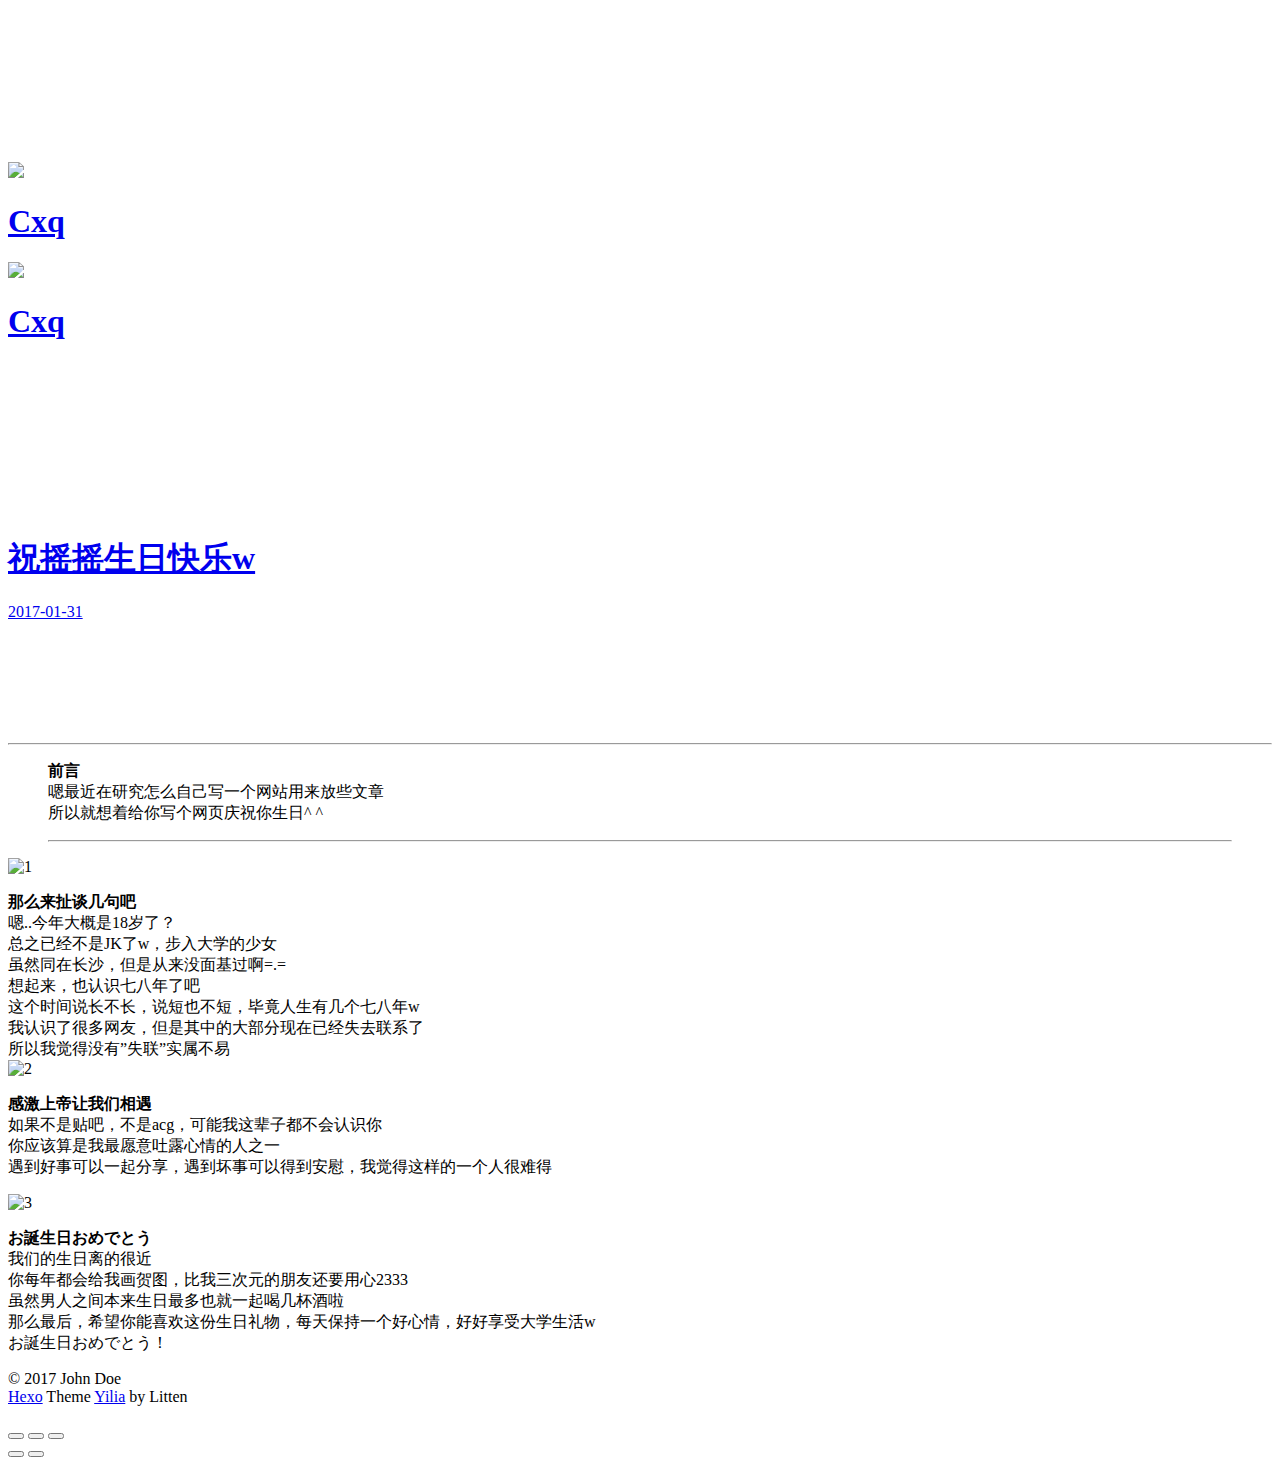
==== commit 93970f2b: "Update index.html" ====
--- a/index.html
+++ b/index.html
@@ -41,11 +41,11 @@
 <div class="overlay" style="background: #4d4d4d"></div>
 <div class="intrude-less">
 	<header id="header" class="inner">
-		<a href="/" class="profilepic">
+		<a href="https://yaoyaohappybirthday.github.io/github.io/" class="profilepic">
 			<img src="http://p1.bpimg.com/584434/71d61d08faa22915.png" class="js-avatar">
 		</a>
 		<hgroup>
-		  <h1 class="header-author"><a href="/">Cxq</a></h1>
+		  <h1 class="header-author"><a href="https://yaoyaohappybirthday.github.io/github.io/">Cxq</a></h1>
 		</hgroup>
 		
 
@@ -78,10 +78,11 @@
 	<div class="intrude-less">
 		<header id="header" class="inner">
 			<div class="profilepic">
-				<img src="http://p1.bpimg.com/584434/71d61d08faa22915.png" class="js-avatar">
+				<a href="https://yaoyaohappybirthday.github.io/github.io/" class="profilepic">
+					<img src="http://p1.bpimg.com/584434/71d61d08faa22915.png" class="js-avatar">
 			</div>
 			<hgroup>
-			  <h1 class="header-author js-header-author">Cxq</h1>
+			  <h1 class="header-author"><a href="https://yaoyaohappybirthday.github.io/github.io/">Cxq</a></h1>
 			</hgroup>
 			
 			
@@ -300,4 +301,4 @@
 </div>
   </div>
 </body>
-</html>+</html>
